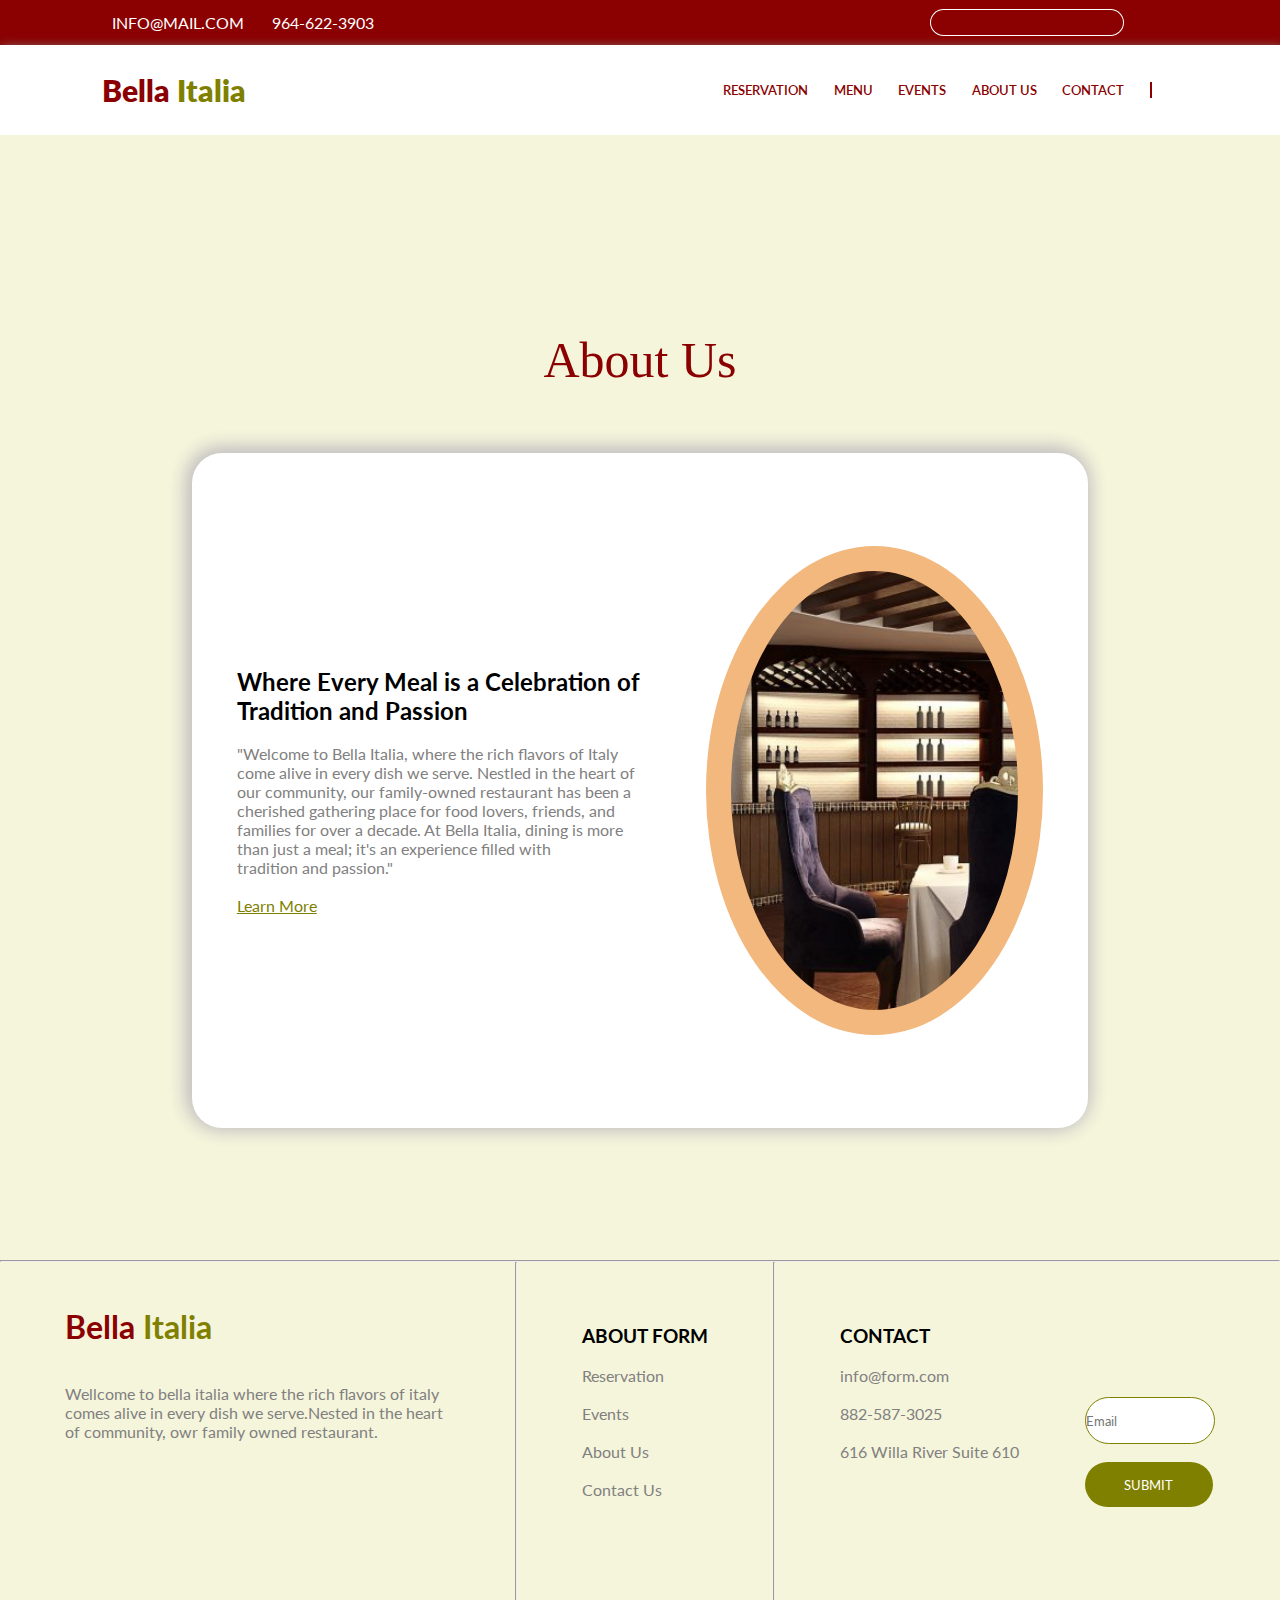
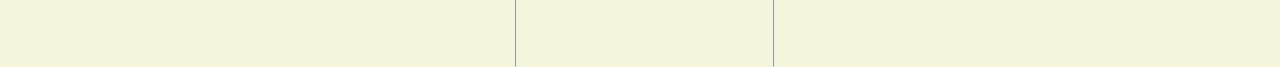
==== pages/about.html @ 253037e1 "Initial commit" ====
<!DOCTYPE html>
<html lang="en">
<head>
    <meta charset="UTF-8">
    <meta name="viewport" content="width=device-width, initial-scale=1.0">
    <title>Events</title>
    <link rel="stylesheet" href="https://cdnjs.cloudflare.com/ajax/libs/font-awesome/6.5.2/css/all.min.css" integrity="sha512-SnH5WK+bZxgPHs44uWIX+LLJAJ9/2PkPKZ5QiAj6Ta86w+fsb2TkcmfRyVX3pBnMFcV7oQPJkl9QevSCWr3W6A==" crossorigin="anonymous" referrerpolicy="no-referrer" />
    <link rel="stylesheet" href="/assets/css/about.css">
    <link rel="stylesheet" href="https://fonts.googleapis.com/css?family=Lato">
    <link rel="stylesheet" href="https://fonts.googleapis.com/css?family=Playfair Display">
</head>
<body>
    <div class="header">
        <div class="head-one">
            <span class="left-head-one">
                <span style="display: flex;gap: 10px;">
                    <i class="fa-solid fa-envelope"></i>
                    <p>INFO@MAIL.COM</p>
                </span>   
                <span  style="display: flex;gap: 10px;">
                    <i class="fa-solid fa-phone"></i>
                    <p>964-622-3903</p>
                </span> 
            </span>
            <span class="right-head-one">
                <span style="display: flex;" class="head-search">
                    <span class="search-icon">
                        <i style="font-size: 10px;" class="fa-solid fa-magnifying-glass"></i>
                    </span>
                    <input class="search-bar" type="search">
                </span>
                    <i class="fa-brands fa-twitter"></i>
                    <i class="fa-brands fa-facebook-f"></i>
                    <i class="fa-brands fa-instagram"></i>
            </span>
        </div>
        <div class="head-two">
            <span class="icon-head">
                <a style="text-decoration: none;" href="/index.html"><span style="color: #8b0000; cursor: pointer;">Bella <span style="color: #808000;">Italia</span></span></a>
            </span>
            <span class="pages">
                <a href="/pages/reservation.html">RESERVATION</a>
                <a href="#">MENU</a>
                <a href="/pages/events.html">EVENTS</a>
                <a href="/pages/about.html">ABOUT US</a>
                <a href="#">CONTACT</a>
                <hr style="border: 1px solid #8b0000;">
                <i style="color: #8b0000;" class="fa-solid fa-cart-shopping"></i>
            </span>
        </div>
    </div>
    <div class="about">
        <h1 style="color: #8b0000; font-family: sarif; font-size: 50px;font-weight: 520;display: flex;justify-content: center;padding: 5%;">About Us</h1>
        <div class="about-section">
            <div style="margin-left: 5%;" class="about-text">
                <h1 style="font-size: x-large;">Where Every Meal is a Celebration of <br>Tradition and Passion</h1><br>
                <p style="color: #818080;">"Welcome to Bella Italia, where the rich flavors of Italy <br>come alive in every dish we serve. Nestled in the heart of <br>our community, our family-owned restaurant has been a <br>cherished gathering place for food lovers, friends, and <br>families for over a decade. At Bella Italia, dining is more <br>than just a meal; it's an experience filled with <br>tradition and passion."</p><br>
                <a style="color: #808000;" href="#">Learn More</a>
            </div>
            <div style="margin-right: 5%;" class="about-img">
            </div>
        </div>
    </div>
    <hr>
    <footer>
        <div style="width: 30%;margin-top: 5vh;">
            <span style="color: #8b0000; font-weight: 700;font-size: xx-large;">Bella <span style="color: #808000;">Italia</span></span>
            <br><br><br>
            <p style="color: #818080;">Wellcome to bella italia where the  rich flavors of italy comes alive in every dish we serve.Nested in the heart of community, owr family owned restaurant.</p>
            <br><br>
            <div style="display: flex;gap: 10px;margin-top: 5vh;">
                <i style="color: #8b0000;" class="fa-brands fa-twitter"></i>
                <i style="color: #8b0000;" class="fa-brands fa-facebook-f"></i>
                <i style="color: #8b0000;" class="fa-brands fa-instagram"></i>
            </div>
        </div>
        <hr>
        <div style="display: flex;flex-direction: column;margin-top: 7vh;">
            <h3>ABOUT FORM</h3>
            <br>
            <a href="#">Reservation</a>
            <br>
            <a href="#">Events</a>
            <br>
            <a href="#">About Us</a>
            <br>
            <a href="#">Contact Us</a>
            <br>
        </div>
        <hr>
        <div style="display: flex;flex-direction: column;margin-top: 7vh;">
            <h3>CONTACT</h3>
            <br>
            <a href="#">info@form.com</a>
            <br>
            <a href="#">882-587-3025</a>
            <br>
            <a href="#">616 Willa River Suite 610</a>
            <br>
        </div>
        <div style="display: flex;flex-direction: column; gap: 2vh;margin-top: 15vh;">
            <input style="height: 5vh;border-radius: 30px; width: 10vw;background-color: white;border: 1.5px solid #808000;" type="text" placeholder="Email">
            <input style="height: 5vh;border-radius: 30px; width: 10vw; background-color: #808000;color: white;border: none;" type="submit" value="SUBMIT">
        </div>
    </footer>
</body>
---- assets/css/about.css ----
*{
    margin: 0;
    padding: 0;
    font-family: Lato;
}
/* .header{

} */
.head-one{
    width: 100%;
    height: 5vh;
    background-color: #8b0000;
    color: white;
    /* display: flex; */
    display: flex;
    justify-content: space-between;
    align-items: center;
    /* padding-top: ; */
}
.left-head-one{
    display: flex;
    justify-content: center;
    align-items: center;
    gap: 18px;
    margin-left: 8vw;
}
.right-head-one{
    display: flex;
    gap: 18px;
    margin-right: 8vw;
    /* padding: 10px; */
}
.search-bar{
    border-top-right-radius: 30px;
    border-bottom-right-radius: 30px;
    border: 1px solid white;
    background-color: transparent;
    height: 3vh;
    border-left: none;
}
.search-icon{
    border: 1px solid white;
    display: flex;
    justify-content: center;
    align-items: center;
    width: 2vw;
    border-right: none;
    border-top-left-radius: 30px;
    border-bottom-left-radius: 30px;
}
.head-two{
    width: 100%;
    height: 10vh;
    display: flex;
    justify-content: space-between;
    align-items: center;
    box-shadow: 2px 2px 10px gray !important;
    z-index: 999;
}
.icon-head{
    font-size: 30px;
    font-weight: 750;
    margin-left: 8vw;
}
.pages{
    display: flex;
    gap: 2vw;
    margin-right: 8vw;
}
.pages>a{
    text-decoration: none;
    color: #8b0000;
    font-size: small;
    font-weight: 600;
}
.pages>a:hover{
    color: #808000;
}
.about{
    height: 125vh;
    width: 100vw;
    background-color: #f5f5dc;
    display: flex;
    flex-direction: column;
    justify-content: center;
    align-items: center;
}
.about-section{
    width: 70%;
    height: 60%;
    background-color: white;
    border-radius: 30px;
    box-shadow: -2px -2px 20px #c4c1c1,-2px -2px 20px #c2c0c0;
    display: flex;
    justify-content: space-between;
    align-items: center;
}
.about-img{
    width: 32%;
    height: 65%;
    border: 25px solid #f2b87e;
    border-radius: 50%;
    background-image: url(/assets/img/restaurent-bg.jpeg);
    background-size: cover;
    /* padding: 5%; */
}
footer{
    display: flex;
    background-color: #f5f5dc;
    height: 45vh;
    width: 100vw;
    justify-content: space-evenly;
}
footer a{
    text-decoration: none;
    color: #818080;
}
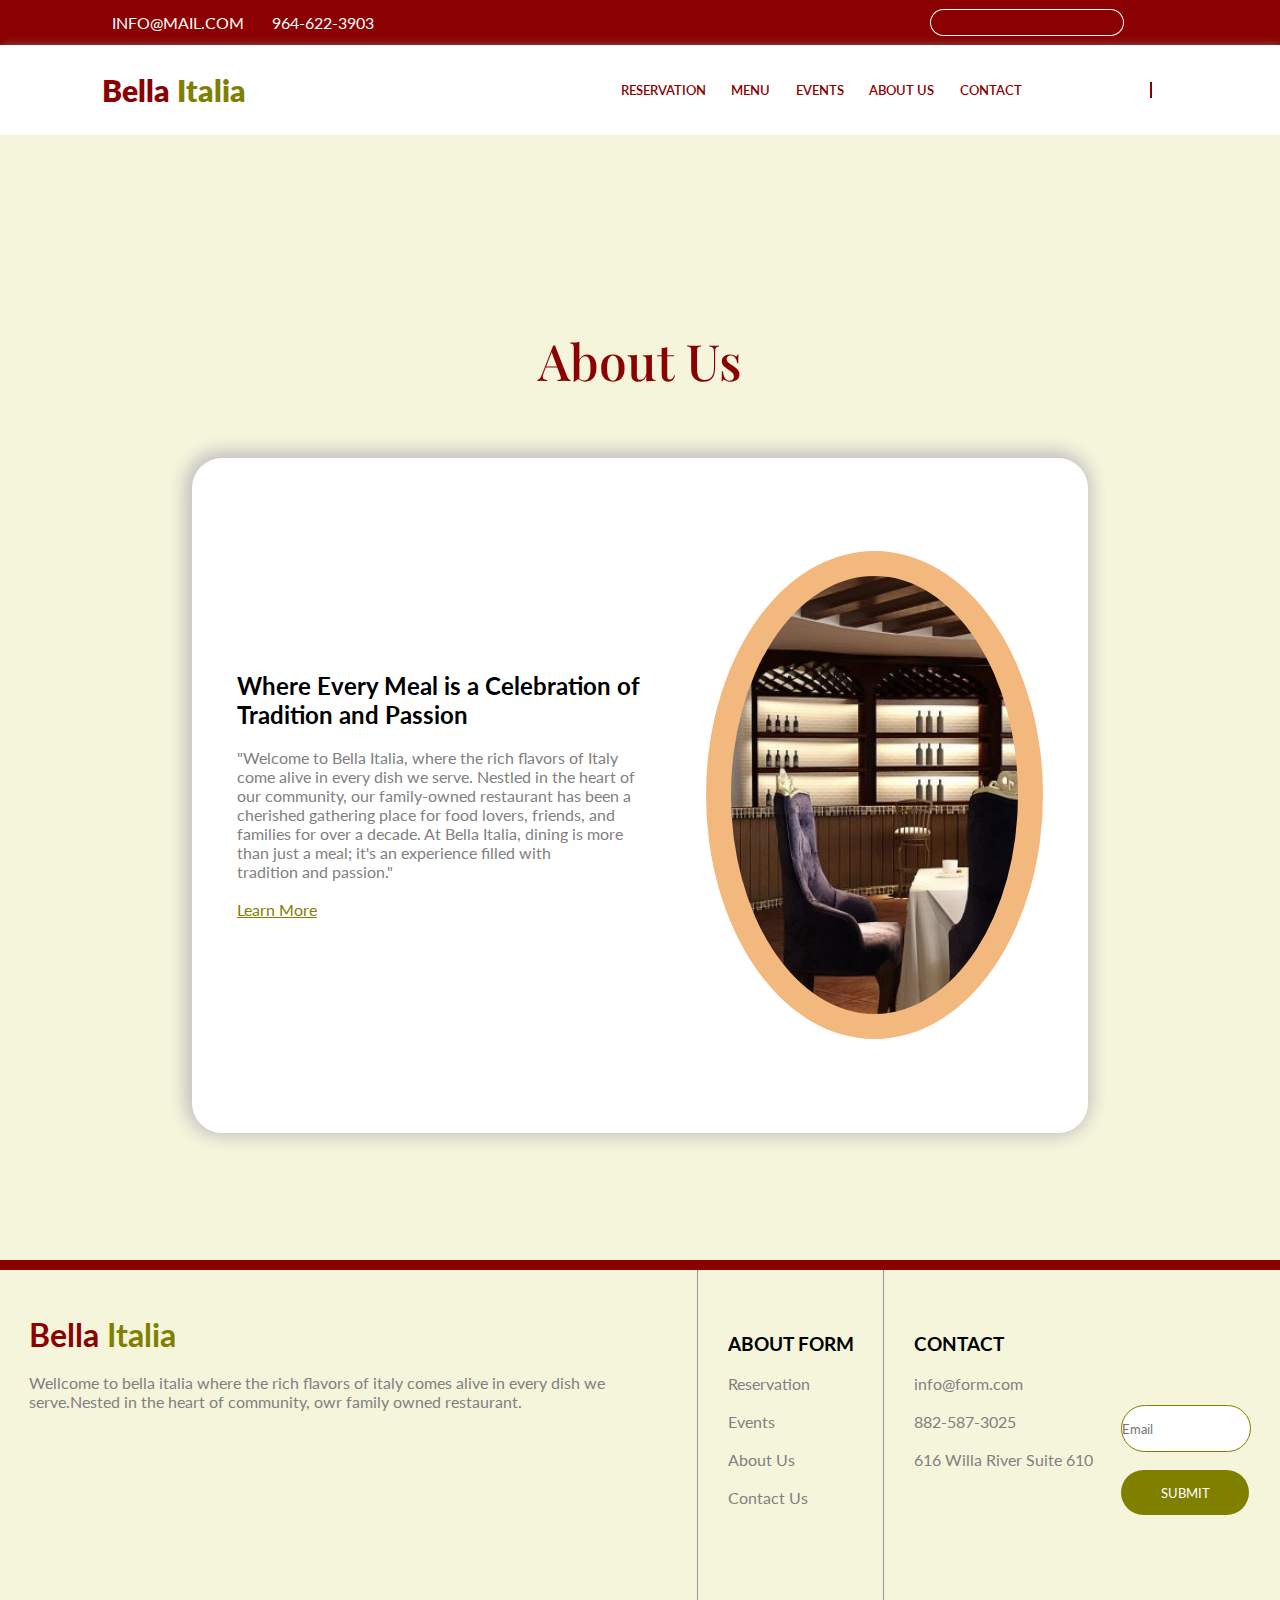
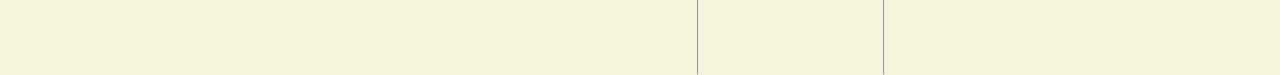
==== commit 8ef92e39: "Initial commit" ====
--- a/pages/about.html
+++ b/pages/about.html
@@ -8,6 +8,7 @@
     <link rel="stylesheet" href="/assets/css/about.css">
     <link rel="stylesheet" href="https://fonts.googleapis.com/css?family=Lato">
     <link rel="stylesheet" href="https://fonts.googleapis.com/css?family=Playfair Display">
+</head>
 </head>
 <body>
     <div class="header">
@@ -36,71 +37,82 @@
         </div>
         <div class="head-two">
             <span class="icon-head">
-                <a style="text-decoration: none;" href="/index.html"><span style="color: #8b0000; cursor: pointer;">Bella <span style="color: #808000;">Italia</span></span></a>
+                <a style="text-decoration: none;" href="index.html"><span style="color: #8b0000; cursor: pointer;">Bella <span style="color: #808000;">Italia</span></span></a>
             </span>
-            <span class="pages">
-                <a href="/pages/reservation.html">RESERVATION</a>
-                <a href="#">MENU</a>
-                <a href="/pages/events.html">EVENTS</a>
-                <a href="/pages/about.html">ABOUT US</a>
-                <a href="#">CONTACT</a>
+            <span style="display: flex; gap: 2vw;" class="pages">
+                <i id="bars-logo" style="color: #8b0000;cursor: pointer;" class="fa-solid fa-bars"></i>
+                    <div style="gap: 2vw;display: none;" class="pages-txt">
+                        <a href="/pages/reservation.html">RESERVATION</a>
+                        <a href="#">MENU</a>
+                        <a href="/pages/events.html">EVENTS</a>
+                        <a href="/pages/about.html">ABOUT US</a>
+                        <a href="#">CONTACT</a>
+                    </div>
                 <hr style="border: 1px solid #8b0000;">
-                <i style="color: #8b0000;" class="fa-solid fa-cart-shopping"></i>
+                <i style="color: #8b0000;cursor: pointer;margin-right: 8vw;" class="fa-solid fa-cart-shopping"></i>
             </span>
         </div>
     </div>
+    <script>const barsLogo = document.getElementById('bars-logo');
+        const pagesTxt = document.querySelector('.pages-txt');
+        
+        barsLogo.addEventListener('click', () => {
+          pagesTxt.style.display = pagesTxt.style.display === 'flex' ? 'none' : 'flex';
+        });  </script>
     <div class="about">
-        <h1 style="color: #8b0000; font-family: sarif; font-size: 50px;font-weight: 520;display: flex;justify-content: center;padding: 5%;">About Us</h1>
+        <h1 class="about-heading" style="color: #8b0000; font-family: 'Playfair Display'; font-size: 50px;font-weight: 520;display: flex;justify-content: center;padding: 5%;">About Us</h1>
         <div class="about-section">
             <div style="margin-left: 5%;" class="about-text">
-                <h1 style="font-size: x-large;">Where Every Meal is a Celebration of <br>Tradition and Passion</h1><br>
-                <p style="color: #818080;">"Welcome to Bella Italia, where the rich flavors of Italy <br>come alive in every dish we serve. Nestled in the heart of <br>our community, our family-owned restaurant has been a <br>cherished gathering place for food lovers, friends, and <br>families for over a decade. At Bella Italia, dining is more <br>than just a meal; it's an experience filled with <br>tradition and passion."</p><br>
-                <a style="color: #808000;" href="#">Learn More</a>
+                <h1 class="about-txt-heading" style="font-size: x-large;">Where Every Meal is a Celebration of <br>Tradition and Passion</h1><br>
+                <p class="about-content" style="color: #818080;">"Welcome to Bella Italia, where the rich flavors of Italy <br>come alive in every dish we serve. Nestled in the heart of <br>our community, our family-owned restaurant has been a <br>cherished gathering place for food lovers, friends, and <br>families for over a decade. At Bella Italia, dining is more <br>than just a meal; it's an experience filled with <br>tradition and passion."</p><br>
+                <a class="about-btn" style="color: #808000;" href="#">Learn More</a>
             </div>
             <div style="margin-right: 5%;" class="about-img">
             </div>
         </div>
     </div>
+    <hr style="border: 5px solid #8b0000;">
+<footer>
+    <div style="width: 50%;margin-top: 5vh;">
+        <span style="color: #8b0000; font-weight: 700;font-size: xx-large;">Bella <span style="color: #808000;">Italia</span></span>
+        <br><br>
+        <p class="footer-txt" style="color: #818080;">Wellcome to bella italia where the  rich flavors of italy comes alive in every dish we serve.Nested in the heart of community, owr family owned restaurant.</p>
+        <br>
+        <div class="footer-logo" style="display: flex;gap: 10px;margin-top: 5vh;">
+            <i style="color: #8b0000;" class="fa-brands fa-twitter"></i>
+            <i style="color: #8b0000;" class="fa-brands fa-facebook-f"></i>
+            <i style="color: #8b0000;" class="fa-brands fa-instagram"></i>
+        </div>
+    </div>
     <hr>
-    <footer>
-        <div style="width: 30%;margin-top: 5vh;">
-            <span style="color: #8b0000; font-weight: 700;font-size: xx-large;">Bella <span style="color: #808000;">Italia</span></span>
-            <br><br><br>
-            <p style="color: #818080;">Wellcome to bella italia where the  rich flavors of italy comes alive in every dish we serve.Nested in the heart of community, owr family owned restaurant.</p>
-            <br><br>
-            <div style="display: flex;gap: 10px;margin-top: 5vh;">
-                <i style="color: #8b0000;" class="fa-brands fa-twitter"></i>
-                <i style="color: #8b0000;" class="fa-brands fa-facebook-f"></i>
-                <i style="color: #8b0000;" class="fa-brands fa-instagram"></i>
-            </div>
-        </div>
-        <hr>
-        <div style="display: flex;flex-direction: column;margin-top: 7vh;">
-            <h3>ABOUT FORM</h3>
-            <br>
-            <a href="#">Reservation</a>
-            <br>
-            <a href="#">Events</a>
-            <br>
-            <a href="#">About Us</a>
-            <br>
-            <a href="#">Contact Us</a>
-            <br>
-        </div>
-        <hr>
-        <div style="display: flex;flex-direction: column;margin-top: 7vh;">
-            <h3>CONTACT</h3>
-            <br>
-            <a href="#">info@form.com</a>
-            <br>
-            <a href="#">882-587-3025</a>
-            <br>
-            <a href="#">616 Willa River Suite 610</a>
-            <br>
-        </div>
-        <div style="display: flex;flex-direction: column; gap: 2vh;margin-top: 15vh;">
-            <input style="height: 5vh;border-radius: 30px; width: 10vw;background-color: white;border: 1.5px solid #808000;" type="text" placeholder="Email">
-            <input style="height: 5vh;border-radius: 30px; width: 10vw; background-color: #808000;color: white;border: none;" type="submit" value="SUBMIT">
-        </div>
-    </footer>
-</body>+    <div style="display: flex;flex-direction: column;margin-top: 7vh;">
+        <h3 class="footer-heading">ABOUT FORM</h3>
+        <br>
+        <a href="#">Reservation</a>
+        <br>
+        <a href="#">Events</a>
+        <br>
+        <a href="#">About Us</a>
+        <br>
+        <a href="#">Contact Us</a>
+        <br>
+    </div>
+    <hr>
+    <div style="display: flex;flex-direction: column;margin-top: 7vh;">
+        <h3 class="footer-heading">CONTACT</h3>
+        <br>
+        <a href="#">info@form.com</a>
+        <br>
+        <a href="#">882-587-3025</a>
+        <br>
+        <a href="#">616 Willa River Suite 610</a>
+        <br>
+    </div>
+    <div style="display: flex;flex-direction: column; gap: 2vh;margin-top: 15vh;">
+        <input style="height: 5vh;border-radius: 30px; width: 10vw;background-color: white;border: 1.5px solid #808000;" type="text" placeholder="Email">
+        <input style="height: 5vh;border-radius: 30px; width: 10vw; background-color: #808000;color: white;border: none;" type="submit" value="SUBMIT">
+    </div>
+</footer>
+<script src="script.js"></script>
+</body>
+</html>--- a/assets/css/about.css
+++ b/assets/css/about.css
@@ -3,115 +3,283 @@
     padding: 0;
     font-family: Lato;
 }
-/* .header{
+@media (min-width:750px){
+    .header{
+        z-index: 999;
+    }
+    .head-one{
+        width: 100%;
+        height: 5vh;
+        background-color: #8b0000;
+        color: white;
+        /* display: flex; */
+        display: flex;
+        justify-content: space-between;
+        align-items: center;
+        /* padding-top: ; */
+    }
+    .left-head-one{
+        display: flex;
+        justify-content: center;
+        align-items: center;
+        gap: 18px;
+        margin-left: 8vw;
+    }
+    .right-head-one{
+        display: flex;
+        gap: 18px;
+        margin-right: 8vw;
+        /* padding: 10px; */
+    }
+    .search-bar{
+        border-top-right-radius: 30px;
+        border-bottom-right-radius: 30px;
+        border: 1px solid white;
+        background-color: transparent;
+        height: 3vh;
+        border-left: none;
+    }
+    .search-icon{
+        border: 1px solid white;
+        display: flex;
+        justify-content: center;
+        align-items: center;
+        width: 2vw;
+        border-right: none;
+        border-top-left-radius: 30px;
+        border-bottom-left-radius: 30px;
+    }
+    .head-two{
+        width: 100%;
+        height: 10vh;
+        display: flex;
+        justify-content: space-between;
+        align-items: center;
+        box-shadow: 2px 2px 10px gray !important;
+        z-index: 999;
+    }
+    .icon-head{
+        font-size: 30px;
+        font-weight: 750;
+        margin-left: 8vw;
+    }
+    .pages-txt{
+        display: flex !important;
+        gap: 2vw;
+        margin-right: 8vw;
+    }
+    .pages-txt>a{
+        text-decoration: none;
+        color: #8b0000;
+        font-size: small;
+        font-weight: 600;
+    }
+    .pages-txt>a:hover{
+        color: #808000;
+    }
+    .about{
+        height: 125vh;
+        width: 100vw;
+        background-color: #f5f5dc;
+        display: flex;
+        flex-direction: column;
+        justify-content: center;
+        align-items: center;
+    }
+    .about-section{
+        width: 70%;
+        height: 60%;
+        background-color: white;
+        border-radius: 30px;
+        box-shadow: -2px -2px 20px #c4c1c1,-2px -2px 20px #c2c0c0;
+        display: flex;
+        justify-content: space-between;
+        align-items: center;
+    }
+    .about-img{
+        width: 32%;
+        height: 65%;
+        border: 25px solid #f2b87e;
+        border-radius: 50%;
+        background-image: url(/assets/img/restaurent-bg.jpeg);
+        background-size: cover;
+        /* padding: 5%; */
+    }
+    footer{
+        display: flex;
+        background-color: #f5f5dc;
+        height: 45vh;
+        width: 100%;
+        justify-content: space-evenly;
+    }
+    footer a{
+        text-decoration: none;
+        color: #818080;
+    }
+    #bars-logo{
+        display: none;
+    }
 
-} */
-.head-one{
-    width: 100%;
-    height: 5vh;
-    background-color: #8b0000;
-    color: white;
-    /* display: flex; */
-    display: flex;
-    justify-content: space-between;
-    align-items: center;
-    /* padding-top: ; */
 }
-.left-head-one{
-    display: flex;
-    justify-content: center;
-    align-items: center;
-    gap: 18px;
-    margin-left: 8vw;
+@media (max-width:750px) {
+    /*/* .header{
+        z-index: 999;
+        /* position: fixed; 
+    } */
+    .head-one{
+        width: 100%;
+        height: 5%;
+        background-color: #8b0000;
+        color: white;
+        display: flex;
+        justify-content: space-between;
+        align-items: center;
+        display: none;
+        
+    }
+    /*.left-head-one{
+        display: flex;
+        justify-content: center;
+        align-items: center;
+        gap: 18px;
+        margin-left: 8vw;
+    }
+    .right-head-one{
+        display: flex;
+        gap: 18px;
+        margin-right: 8vw;
+        
+    }
+    .search-bar{
+        border-top-right-radius: 30px;
+        border-bottom-right-radius: 30px;
+        border: 1px solid white;
+        background-color: transparent;
+        height: 3vh;
+        border-left: none;
+    }
+    .search-icon{
+        border: 1px solid white;
+        display: flex;
+        justify-content: center;
+        align-items: center;
+        width: 2vw;
+        border-right: none;
+        border-top-left-radius: 30px;
+        border-bottom-left-radius: 30px;
+    } */
+    .head-two{
+        width: 100%;
+        height: 10vh;
+        display: flex;
+        justify-content: space-between;
+        align-items: center;
+        box-shadow: 2px 2px 10px gray !important;
+        background-color: #fdfdfd;
+        /* z-index: 0; */
+        /* position: fixed; */
+    }
+    .icon-head{
+        font-size: 30px;
+        font-weight: 750;
+        margin-left: 8vw;
+    }
+    .pages-txt{
+        margin-right: 8vw;
+        display: flex; 
+        gap: 0px;
+        flex-direction: column; 
+        position: absolute;
+        top: 10%; 
+        right: 0%;
+        background-color: #8b0000;
+        /* border: 1.5px solid #8b0000; */
+    }
+    .pages-txt>a{
+        text-decoration: none;
+        color: #8b0000;
+        font-size: large;
+        font-weight: 600;
+        margin-top: 0%;
+        border: 2px solid #8b0000;
+        padding: 9%;
+        width: 100%;
+        background-color: #f5f5dc;
+        justify-content: center;
+        align-items: center;
+    }
+    .pages-txt>a:hover{
+        color: #808000;
+    }
+    .about{
+        height: auto;
+        width: 100%;
+        background-color: #f5f5dc;
+        display: flex;
+        flex-direction: column;
+        justify-content: center;
+        align-items: center;
+    }
+    .about-heading{
+        font-size: 20px !important;
+    }
+    .about-txt-heading{
+        font-size: 10px !important;
+        padding: 10px;
+    }
+    .about-content{
+        font-size: 8px;
+    }
+    .about-btn{
+        font-size: 8px;
+        margin: 10px;
+    }
+    .about-section{
+        width: 70%;
+        height: 60%;
+        background-color: white;
+        border-radius: 30px;
+        box-shadow: -2px -2px 20px #c4c1c1,-2px -2px 20px #c2c0c0;
+        display: flex;
+        justify-content: space-between;
+        align-items: center;
+        margin-bottom: 20px;
+    }
+    .about-img{
+        width: 100px;
+        height: 100px;
+        border: 5px solid #f2b87e;
+        border-radius: 50%;
+        background-image: url(/assets/img/restaurent-bg.jpeg);
+        background-size: cover;
+        /* padding: 5%; */
+    }
+        footer{
+        display: flex;
+        background-color: #f5f5dc;
+        height: auto;
+        width: 100%;
+        justify-content: space-evenly;
+    }
+    
+    footer a{
+        text-decoration: none;
+        color: #818080;
+        font-size: 8px;
+        margin-top: -15px !important;
+    }
+    .footer-txt{
+        font-size: 8px;
+    }
+    .footer-logo{
+        display: flex;
+        justify-content: space-evenly;
+        margin-top: 5px !important;
+    }
+    .footer-heading{
+        font-size: 15px;
+    }
+    footer input{
+        display: none;
+    }
 }
-.right-head-one{
-    display: flex;
-    gap: 18px;
-    margin-right: 8vw;
-    /* padding: 10px; */
-}
-.search-bar{
-    border-top-right-radius: 30px;
-    border-bottom-right-radius: 30px;
-    border: 1px solid white;
-    background-color: transparent;
-    height: 3vh;
-    border-left: none;
-}
-.search-icon{
-    border: 1px solid white;
-    display: flex;
-    justify-content: center;
-    align-items: center;
-    width: 2vw;
-    border-right: none;
-    border-top-left-radius: 30px;
-    border-bottom-left-radius: 30px;
-}
-.head-two{
-    width: 100%;
-    height: 10vh;
-    display: flex;
-    justify-content: space-between;
-    align-items: center;
-    box-shadow: 2px 2px 10px gray !important;
-    z-index: 999;
-}
-.icon-head{
-    font-size: 30px;
-    font-weight: 750;
-    margin-left: 8vw;
-}
-.pages{
-    display: flex;
-    gap: 2vw;
-    margin-right: 8vw;
-}
-.pages>a{
-    text-decoration: none;
-    color: #8b0000;
-    font-size: small;
-    font-weight: 600;
-}
-.pages>a:hover{
-    color: #808000;
-}
-.about{
-    height: 125vh;
-    width: 100vw;
-    background-color: #f5f5dc;
-    display: flex;
-    flex-direction: column;
-    justify-content: center;
-    align-items: center;
-}
-.about-section{
-    width: 70%;
-    height: 60%;
-    background-color: white;
-    border-radius: 30px;
-    box-shadow: -2px -2px 20px #c4c1c1,-2px -2px 20px #c2c0c0;
-    display: flex;
-    justify-content: space-between;
-    align-items: center;
-}
-.about-img{
-    width: 32%;
-    height: 65%;
-    border: 25px solid #f2b87e;
-    border-radius: 50%;
-    background-image: url(/assets/img/restaurent-bg.jpeg);
-    background-size: cover;
-    /* padding: 5%; */
-}
-footer{
-    display: flex;
-    background-color: #f5f5dc;
-    height: 45vh;
-    width: 100vw;
-    justify-content: space-evenly;
-}
-footer a{
-    text-decoration: none;
-    color: #818080;
-}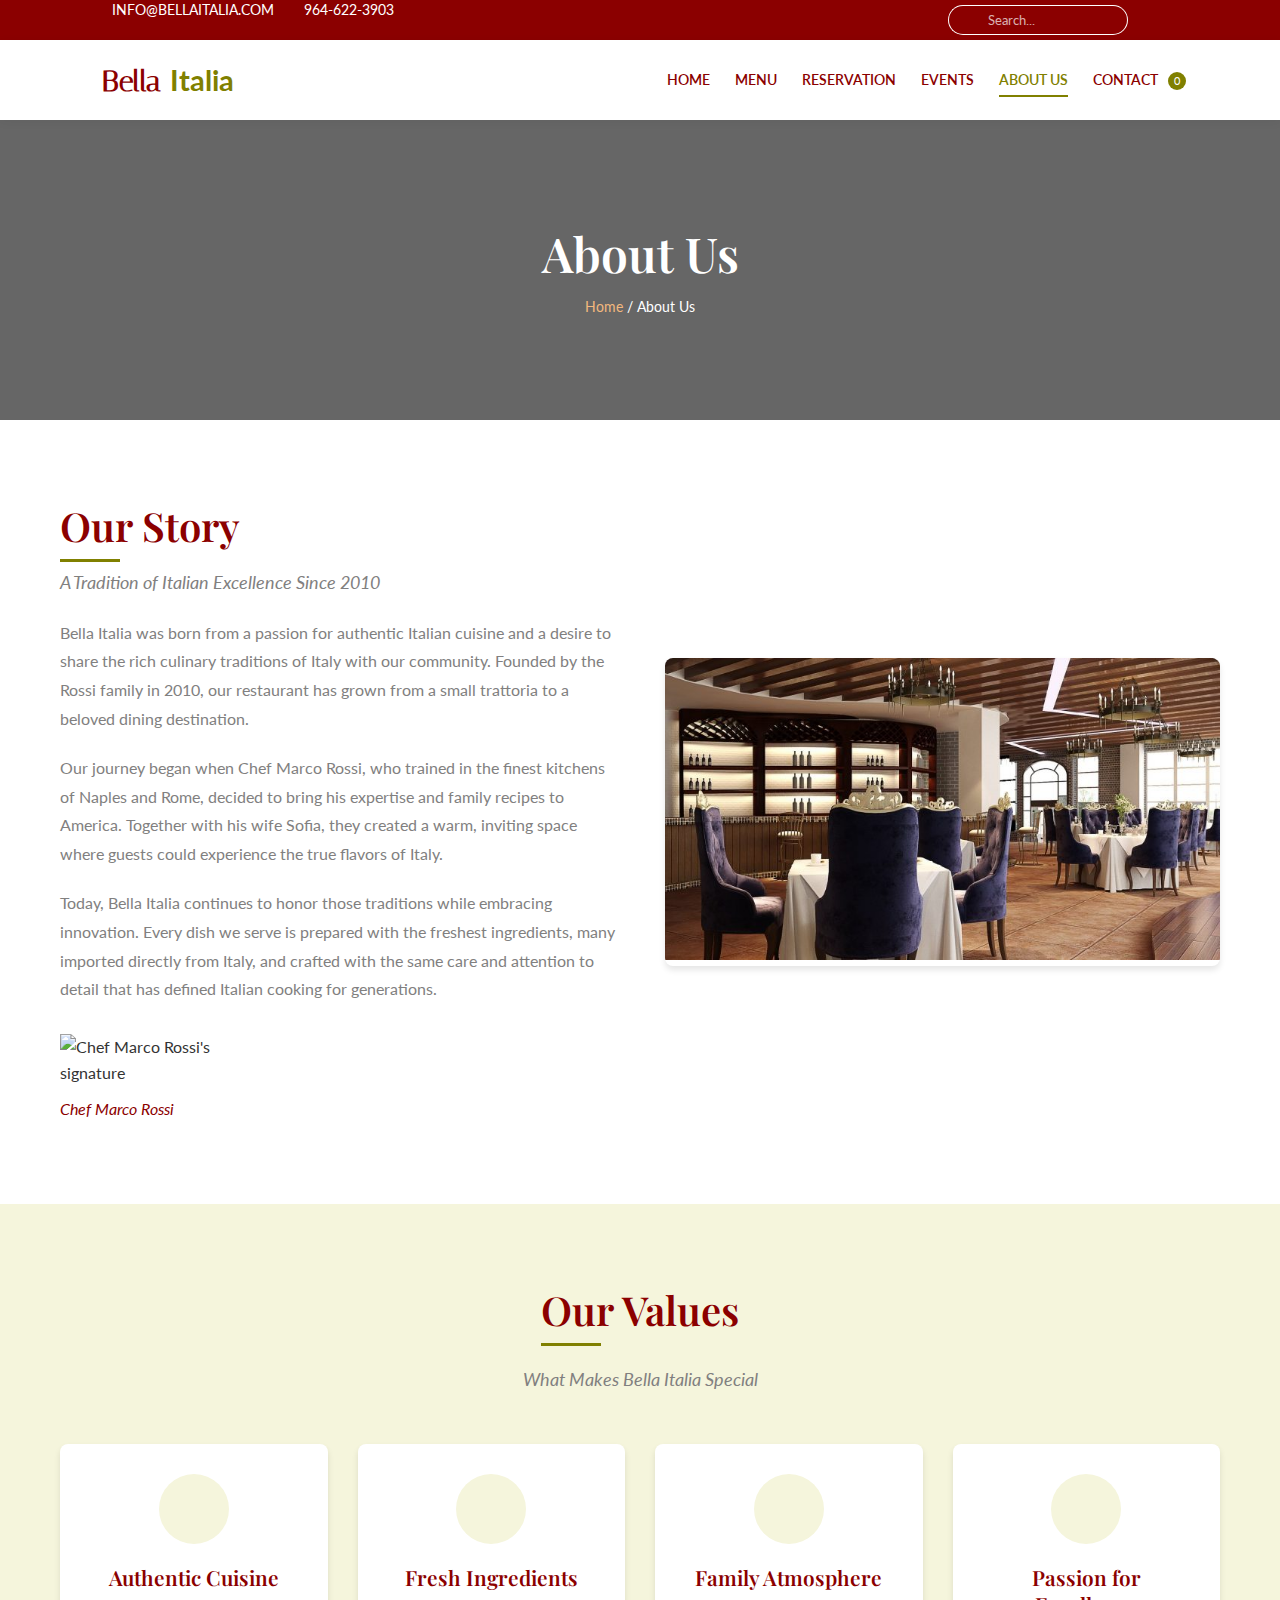
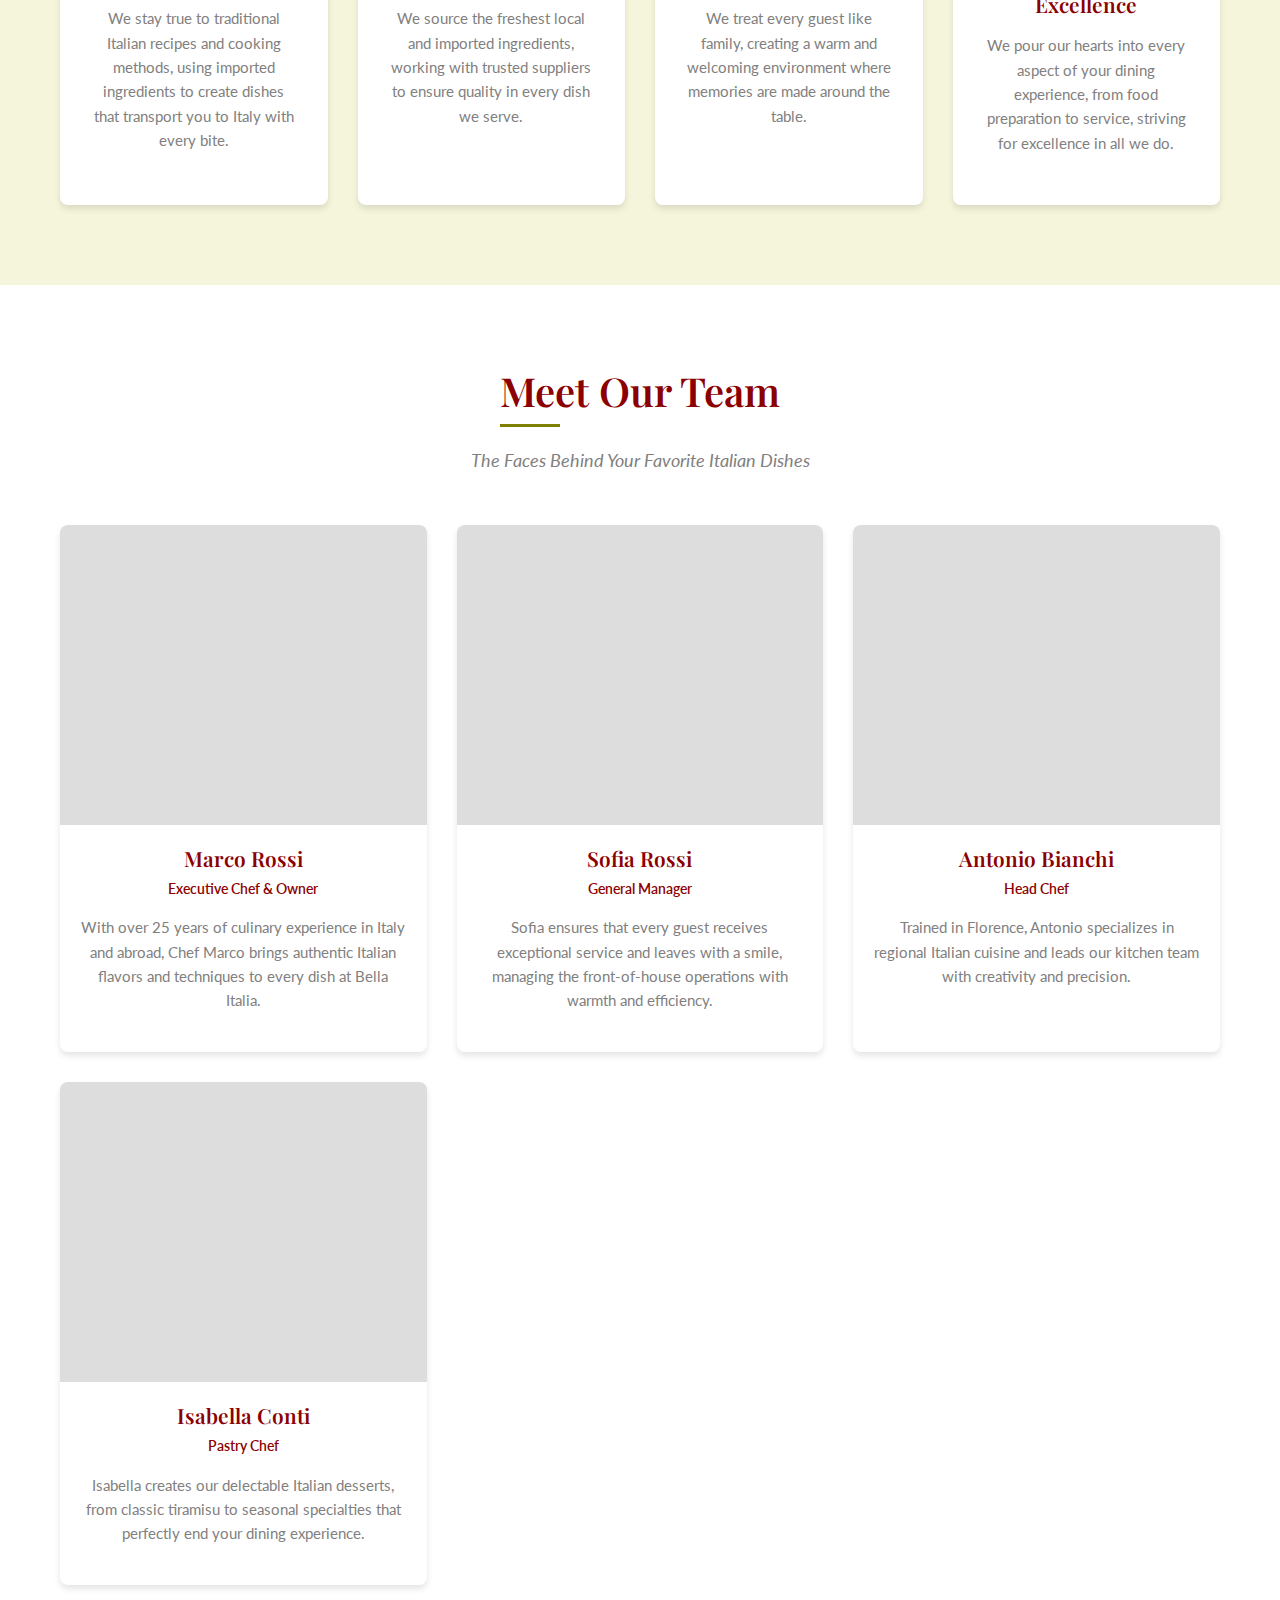
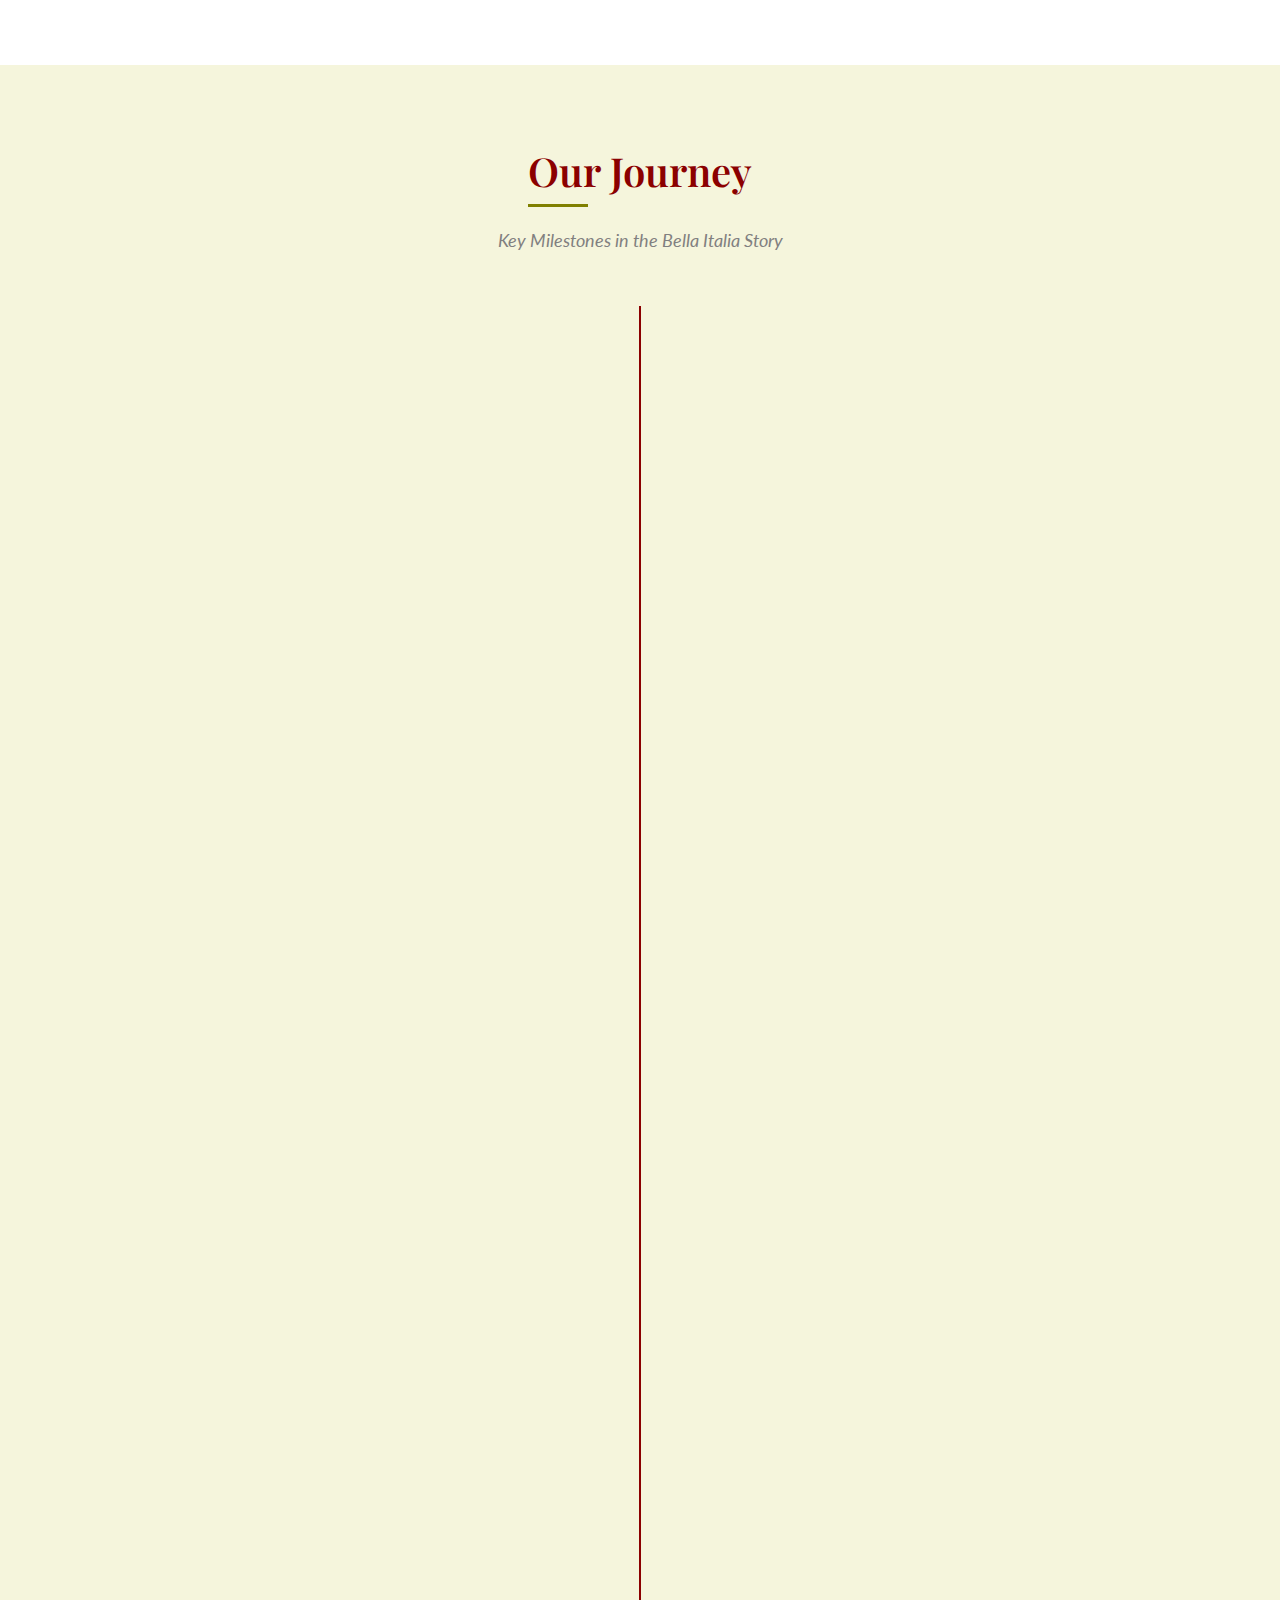
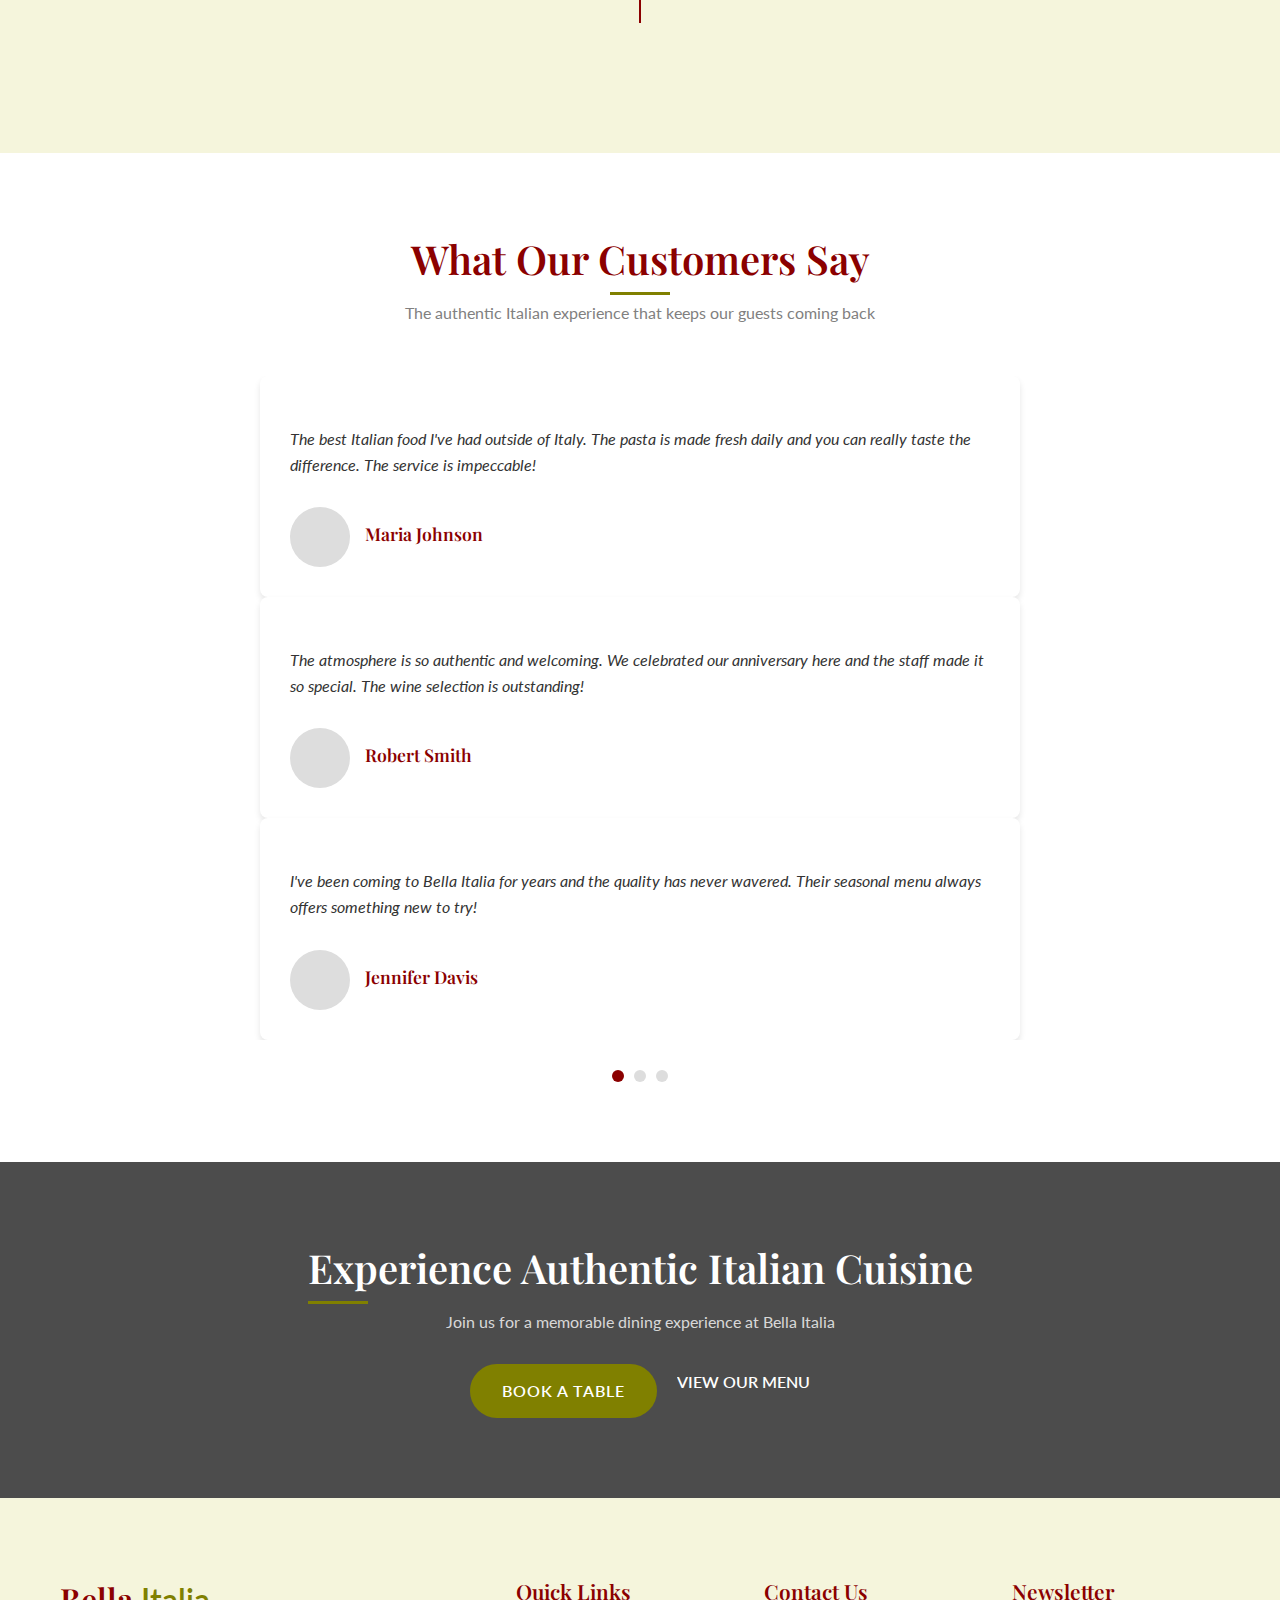
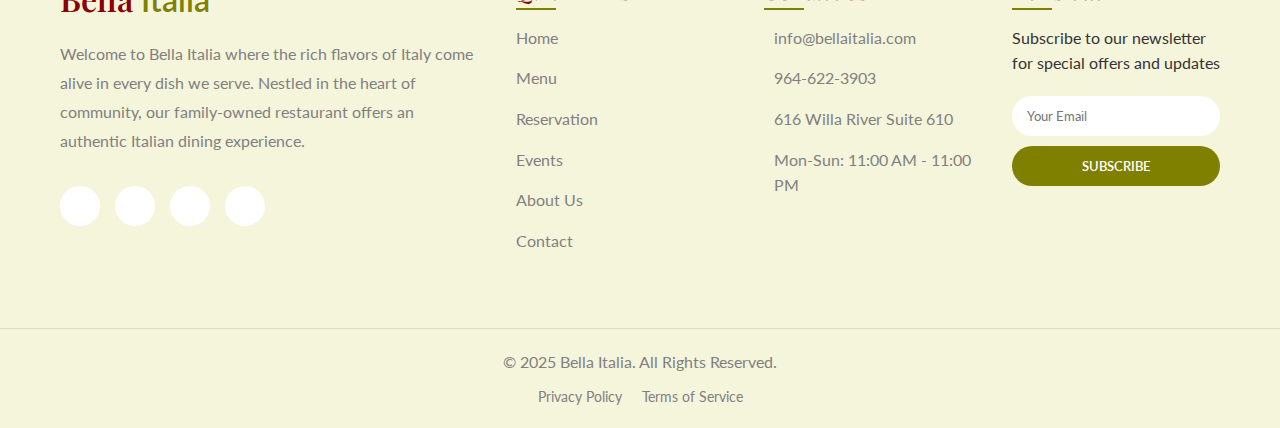
==== commit 232a5ecc: "enhanced UI and functionalities" ====
--- a/pages/about.html
+++ b/pages/about.html
@@ -3,116 +3,355 @@
 <head>
     <meta charset="UTF-8">
     <meta name="viewport" content="width=device-width, initial-scale=1.0">
-    <title>Events</title>
     <link rel="stylesheet" href="https://cdnjs.cloudflare.com/ajax/libs/font-awesome/6.5.2/css/all.min.css" integrity="sha512-SnH5WK+bZxgPHs44uWIX+LLJAJ9/2PkPKZ5QiAj6Ta86w+fsb2TkcmfRyVX3pBnMFcV7oQPJkl9QevSCWr3W6A==" crossorigin="anonymous" referrerpolicy="no-referrer" />
-    <link rel="stylesheet" href="/assets/css/about.css">
-    <link rel="stylesheet" href="https://fonts.googleapis.com/css?family=Lato">
-    <link rel="stylesheet" href="https://fonts.googleapis.com/css?family=Playfair Display">
-</head>
+    <link rel="stylesheet" href="assets/css/styles.css">
+    <link rel="stylesheet" href="assets/css/about.css">
+    <link rel="stylesheet" href="assets/css/animations.css">
+    <link rel="stylesheet" href="https://fonts.googleapis.com/css?family=Lato:300,400,700&display=swap">
+    <link rel="stylesheet" href="https://fonts.googleapis.com/css?family=Playfair+Display:400,500,600,700&display=swap">
+    <link rel="stylesheet" href="https://fonts.googleapis.com/css?family=Italiana&display=swap">
+    <title>About Us | Bella Italia</title>
 </head>
 <body>
-    <div class="header">
+    <div class="header" id="header">
         <div class="head-one">
             <span class="left-head-one">
-                <span style="display: flex;gap: 10px;">
+                <span class="contact-item">
                     <i class="fa-solid fa-envelope"></i>
-                    <p>INFO@MAIL.COM</p>
+                    <p>INFO@BELLAITALIA.COM</p>
                 </span>   
-                <span  style="display: flex;gap: 10px;">
+                <span class="contact-item">
                     <i class="fa-solid fa-phone"></i>
                     <p>964-622-3903</p>
                 </span> 
             </span>
             <span class="right-head-one">
-                <span style="display: flex;" class="head-search">
+                <span class="head-search">
                     <span class="search-icon">
-                        <i style="font-size: 10px;" class="fa-solid fa-magnifying-glass"></i>
+                        <i class="fa-solid fa-magnifying-glass"></i>
                     </span>
-                    <input class="search-bar" type="search">
+                    <input class="search-bar" type="search" placeholder="Search...">
                 </span>
-                    <i class="fa-brands fa-twitter"></i>
-                    <i class="fa-brands fa-facebook-f"></i>
-                    <i class="fa-brands fa-instagram"></i>
+                <div class="social-icons">
+                    <a href="#" aria-label="Twitter"><i class="fa-brands fa-twitter"></i></a>
+                    <a href="#" aria-label="Facebook"><i class="fa-brands fa-facebook-f"></i></a>
+                    <a href="#" aria-label="Instagram"><i class="fa-brands fa-instagram"></i></a>
+                </div>
             </span>
         </div>
         <div class="head-two">
             <span class="icon-head">
-                <a style="text-decoration: none;" href="index.html"><span style="color: #8b0000; cursor: pointer;">Bella <span style="color: #808000;">Italia</span></span></a>
+                <a href="/index.html">
+                    <span class="logo-text">Bella <span class="logo-accent">Italia</span></span>
+                </a>
             </span>
-            <span style="display: flex; gap: 2vw;" class="pages">
-                <i id="bars-logo" style="color: #8b0000;cursor: pointer;" class="fa-solid fa-bars"></i>
-                    <div style="gap: 2vw;display: none;" class="pages-txt">
-                        <a href="/pages/reservation.html">RESERVATION</a>
-                        <a href="#">MENU</a>
-                        <a href="/pages/events.html">EVENTS</a>
-                        <a href="/pages/about.html">ABOUT US</a>
-                        <a href="#">CONTACT</a>
+            <span class="pages">
+                <i id="bars-logo" class="fa-solid fa-bars"></i>
+                <div class="pages-txt">
+                    <a href="/index.html">HOME</a>
+                    <a href="/pages/menu.html">MENU</a>
+                    <a href="/pages/reservation.html">RESERVATION</a>
+                    <a href="/pages/events.html">EVENTS</a>
+                    <a href="/pages/about.html" class="active">ABOUT US</a>
+                    <a href="/pages/contact.html">CONTACT</a>
+                </div>
+                <div class="cart-icon">
+                    <i class="fa-solid fa-cart-shopping"></i>
+                    <span class="cart-count">0</span>
+                </div>
+            </span>
+        </div>
+    </div>
+
+    <div class="page-banner">
+        <div class="banner-overlay"></div>
+        <div class="banner-content">
+            <h1>About Us</h1>
+            <div class="breadcrumbs">
+                <a href="/index.html">Home</a> / <span>About Us</span>
+            </div>
+        </div>
+    </div>
+
+    <div class="about-story">
+        <div class="about-story-content">
+            <div class="about-story-text">
+                <h2>Our Story</h2>
+                <p class="subtitle">A Tradition of Italian Excellence Since 2010</p>
+                <p>Bella Italia was born from a passion for authentic Italian cuisine and a desire to share the rich culinary traditions of Italy with our community. Founded by the Rossi family in 2010, our restaurant has grown from a small trattoria to a beloved dining destination.</p>
+                <p>Our journey began when Chef Marco Rossi, who trained in the finest kitchens of Naples and Rome, decided to bring his expertise and family recipes to America. Together with his wife Sofia, they created a warm, inviting space where guests could experience the true flavors of Italy.</p>
+                <p>Today, Bella Italia continues to honor those traditions while embracing innovation. Every dish we serve is prepared with the freshest ingredients, many imported directly from Italy, and crafted with the same care and attention to detail that has defined Italian cooking for generations.</p>
+                <div class="signature">
+                    <img src="assets/img/signature.png" alt="Chef Marco Rossi's signature">
+                    <p>Chef Marco Rossi</p>
+                </div>
+            </div>
+            <div class="about-story-image">
+                <img src="assets/img/restaurent-bg.jpeg" alt="Bella Italia restaurant interior">
+            </div>
+        </div>
+    </div>
+
+    <div class="values-section">
+        <h2>Our Values</h2>
+        <p class="subtitle">What Makes Bella Italia Special</p>
+        <div class="values-container">
+            <div class="value-card">
+                <div class="value-icon">
+                    <i class="fa-solid fa-utensils"></i>
+                </div>
+                <h3>Authentic Cuisine</h3>
+                <p>We stay true to traditional Italian recipes and cooking methods, using imported ingredients to create dishes that transport you to Italy with every bite.</p>
+            </div>
+            <div class="value-card">
+                <div class="value-icon">
+                    <i class="fa-solid fa-leaf"></i>
+                </div>
+                <h3>Fresh Ingredients</h3>
+                <p>We source the freshest local and imported ingredients, working with trusted suppliers to ensure quality in every dish we serve.</p>
+            </div>
+            <div class="value-card">
+                <div class="value-icon">
+                    <i class="fa-solid fa-users"></i>
+                </div>
+                <h3>Family Atmosphere</h3>
+                <p>We treat every guest like family, creating a warm and welcoming environment where memories are made around the table.</p>
+            </div>
+            <div class="value-card">
+                <div class="value-icon">
+                    <i class="fa-solid fa-heart"></i>
+                </div>
+                <h3>Passion for Excellence</h3>
+                <p>We pour our hearts into every aspect of your dining experience, from food preparation to service, striving for excellence in all we do.</p>
+            </div>
+        </div>
+    </div>
+
+    <div class="team-section">
+        <h2>Meet Our Team</h2>
+        <p class="subtitle">The Faces Behind Your Favorite Italian Dishes</p>
+        <div class="team-container">
+            <div class="team-member">
+                <div class="member-image"></div>
+                <div class="member-info">
+                    <h3>Marco Rossi</h3>
+                    <p class="member-title">Executive Chef & Owner</p>
+                    <p class="member-bio">With over 25 years of culinary experience in Italy and abroad, Chef Marco brings authentic Italian flavors and techniques to every dish at Bella Italia.</p>
+                </div>
+            </div>
+            <div class="team-member">
+                <div class="member-image"></div>
+                <div class="member-info">
+                    <h3>Sofia Rossi</h3>
+                    <p class="member-title">General Manager</p>
+                    <p class="member-bio">Sofia ensures that every guest receives exceptional service and leaves with a smile, managing the front-of-house operations with warmth and efficiency.</p>
+                </div>
+            </div>
+            <div class="team-member">
+                <div class="member-image"></div>
+                <div class="member-info">
+                    <h3>Antonio Bianchi</h3>
+                    <p class="member-title">Head Chef</p>
+                    <p class="member-bio">Trained in Florence, Antonio specializes in regional Italian cuisine and leads our kitchen team with creativity and precision.</p>
+                </div>
+            </div>
+            <div class="team-member">
+                <div class="member-image"></div>
+                <div class="member-info">
+                    <h3>Isabella Conti</h3>
+                    <p class="member-title">Pastry Chef</p>
+                    <p class="member-bio">Isabella creates our delectable Italian desserts, from classic tiramisu to seasonal specialties that perfectly end your dining experience.</p>
+                </div>
+            </div>
+        </div>
+    </div>
+
+    <div class="milestones-section">
+        <h2>Our Journey</h2>
+        <p class="subtitle">Key Milestones in the Bella Italia Story</p>
+        <div class="timeline">
+            <div class="timeline-item">
+                <div class="timeline-dot"></div>
+                <div class="timeline-content">
+                    <h3>2010</h3>
+                    <p>Bella Italia opens its doors, offering a small menu of classic Italian dishes in a cozy 30-seat restaurant.</p>
+                </div>
+            </div>
+            <div class="timeline-item">
+                <div class="timeline-dot"></div>
+                <div class="timeline-content">
+                    <h3>2013</h3>
+                    <p>Expansion to our current location, tripling our seating capacity and adding a wood-fired pizza oven imported from Naples.</p>
+                </div>
+            </div>
+            <div class="timeline-item">
+                <div class="timeline-dot"></div>
+                <div class="timeline-content">
+                    <h3>2016</h3>
+                    <p>Awarded "Best Italian Restaurant" by the City Food Guide for the first of five consecutive years.</p>
+                </div>
+            </div>
+            <div class="timeline-item">
+                <div class="timeline-dot"></div>
+                <div class="timeline-content">
+                    <h3>2019</h3>
+                    <p>Launched our catering services and private dining room for special events and celebrations.</p>
+                </div>
+            </div>
+            <div class="timeline-item">
+                <div class="timeline-dot"></div>
+                <div class="timeline-content">
+                    <h3>2022</h3>
+                    <p>Chef Marco featured on national television, showcasing our signature dishes and family recipes.</p>
+                </div>
+            </div>
+            <div class="timeline-item">
+                <div class="timeline-dot"></div>
+                <div class="timeline-content">
+                    <h3>Today</h3>
+                    <p>Continuing our tradition of excellence while innovating and growing our Bella Italia family.</p>
+                </div>
+            </div>
+        </div>
+    </div>
+
+    <div class="testimonials about-testimonials">
+        <div class="section-header">
+            <h2>What Our Customers Say</h2>
+            <p>The authentic Italian experience that keeps our guests coming back</p>
+        </div>
+        <div class="testimonial-slider">
+            <div class="testimonial">
+                <div class="testimonial-content">
+                    <i class="fa-solid fa-quote-left"></i>
+                    <p>The best Italian food I've had outside of Italy. The pasta is made fresh daily and you can really taste the difference. The service is impeccable!</p>
+                    <div class="testimonial-author">
+                        <div class="author-img"></div>
+                        <div class="author-info">
+                            <h4>Maria Johnson</h4>
+                            <div class="rating">
+                                <i class="fa-solid fa-star"></i>
+                                <i class="fa-solid fa-star"></i>
+                                <i class="fa-solid fa-star"></i>
+                                <i class="fa-solid fa-star"></i>
+                                <i class="fa-solid fa-star"></i>
+                            </div>
+                        </div>
                     </div>
-                <hr style="border: 1px solid #8b0000;">
-                <i style="color: #8b0000;cursor: pointer;margin-right: 8vw;" class="fa-solid fa-cart-shopping"></i>
-            </span>
-        </div>
-    </div>
-    <script>const barsLogo = document.getElementById('bars-logo');
-        const pagesTxt = document.querySelector('.pages-txt');
-        
-        barsLogo.addEventListener('click', () => {
-          pagesTxt.style.display = pagesTxt.style.display === 'flex' ? 'none' : 'flex';
-        });  </script>
-    <div class="about">
-        <h1 class="about-heading" style="color: #8b0000; font-family: 'Playfair Display'; font-size: 50px;font-weight: 520;display: flex;justify-content: center;padding: 5%;">About Us</h1>
-        <div class="about-section">
-            <div style="margin-left: 5%;" class="about-text">
-                <h1 class="about-txt-heading" style="font-size: x-large;">Where Every Meal is a Celebration of <br>Tradition and Passion</h1><br>
-                <p class="about-content" style="color: #818080;">"Welcome to Bella Italia, where the rich flavors of Italy <br>come alive in every dish we serve. Nestled in the heart of <br>our community, our family-owned restaurant has been a <br>cherished gathering place for food lovers, friends, and <br>families for over a decade. At Bella Italia, dining is more <br>than just a meal; it's an experience filled with <br>tradition and passion."</p><br>
-                <a class="about-btn" style="color: #808000;" href="#">Learn More</a>
-            </div>
-            <div style="margin-right: 5%;" class="about-img">
-            </div>
-        </div>
-    </div>
-    <hr style="border: 5px solid #8b0000;">
-<footer>
-    <div style="width: 50%;margin-top: 5vh;">
-        <span style="color: #8b0000; font-weight: 700;font-size: xx-large;">Bella <span style="color: #808000;">Italia</span></span>
-        <br><br>
-        <p class="footer-txt" style="color: #818080;">Wellcome to bella italia where the  rich flavors of italy comes alive in every dish we serve.Nested in the heart of community, owr family owned restaurant.</p>
-        <br>
-        <div class="footer-logo" style="display: flex;gap: 10px;margin-top: 5vh;">
-            <i style="color: #8b0000;" class="fa-brands fa-twitter"></i>
-            <i style="color: #8b0000;" class="fa-brands fa-facebook-f"></i>
-            <i style="color: #8b0000;" class="fa-brands fa-instagram"></i>
-        </div>
-    </div>
-    <hr>
-    <div style="display: flex;flex-direction: column;margin-top: 7vh;">
-        <h3 class="footer-heading">ABOUT FORM</h3>
-        <br>
-        <a href="#">Reservation</a>
-        <br>
-        <a href="#">Events</a>
-        <br>
-        <a href="#">About Us</a>
-        <br>
-        <a href="#">Contact Us</a>
-        <br>
-    </div>
-    <hr>
-    <div style="display: flex;flex-direction: column;margin-top: 7vh;">
-        <h3 class="footer-heading">CONTACT</h3>
-        <br>
-        <a href="#">info@form.com</a>
-        <br>
-        <a href="#">882-587-3025</a>
-        <br>
-        <a href="#">616 Willa River Suite 610</a>
-        <br>
-    </div>
-    <div style="display: flex;flex-direction: column; gap: 2vh;margin-top: 15vh;">
-        <input style="height: 5vh;border-radius: 30px; width: 10vw;background-color: white;border: 1.5px solid #808000;" type="text" placeholder="Email">
-        <input style="height: 5vh;border-radius: 30px; width: 10vw; background-color: #808000;color: white;border: none;" type="submit" value="SUBMIT">
-    </div>
-</footer>
-<script src="script.js"></script>
+                </div>
+            </div>
+            <div class="testimonial">
+                <div class="testimonial-content">
+                    <i class="fa-solid fa-quote-left"></i>
+                    <p>The atmosphere is so authentic and welcoming. We celebrated our anniversary here and the staff made it so special. The wine selection is outstanding!</p>
+                    <div class="testimonial-author">
+                        <div class="author-img"></div>
+                        <div class="author-info">
+                            <h4>Robert Smith</h4>
+                            <div class="rating">
+                                <i class="fa-solid fa-star"></i>
+                                <i class="fa-solid fa-star"></i>
+                                <i class="fa-solid fa-star"></i>
+                                <i class="fa-solid fa-star"></i>
+                                <i class="fa-solid fa-star"></i>
+                            </div>
+                        </div>
+                    </div>
+                </div>
+            </div>
+            <div class="testimonial">
+                <div class="testimonial-content">
+                    <i class="fa-solid fa-quote-left"></i>
+                    <p>I've been coming to Bella Italia for years and the quality has never wavered. Their seasonal menu always offers something new to try!</p>
+                    <div class="testimonial-author">
+                        <div class="author-img"></div>
+                        <div class="author-info">
+                            <h4>Jennifer Davis</h4>
+                            <div class="rating">
+                                <i class="fa-solid fa-star"></i>
+                                <i class="fa-solid fa-star"></i>
+                                <i class="fa-solid fa-star"></i>
+                                <i class="fa-solid fa-star"></i>
+                                <i class="fa-solid fa-star-half-alt"></i>
+                            </div>
+                        </div>
+                    </div>
+                </div>
+            </div>
+        </div>
+        <div class="testimonial-dots">
+            <span class="dot active"></span>
+            <span class="dot"></span>
+            <span class="dot"></span>
+        </div>
+    </div>
+
+    <div class="cta-section">
+        <div class="cta-content">
+            <h2>Experience Authentic Italian Cuisine</h2>
+            <p>Join us for a memorable dining experience at Bella Italia</p>
+            <div class="cta-buttons">
+                <a href="/pages/reservation.html" class="primary-btn">BOOK A TABLE</a>
+                <a href="/pages/menu.html" class="secondary-btn">VIEW OUR MENU</a>
+            </div>
+        </div>
+    </div>
+
+    <footer>
+        <div class="footer-content">
+            <div class="footer-logo">
+                <h3>Bella <span>Italia</span></h3>
+                <p>Welcome to Bella Italia where the rich flavors of Italy come alive in every dish we serve. Nestled in the heart of community, our family-owned restaurant offers an authentic Italian dining experience.</p>
+                <div class="footer-social">
+                    <a href="#" aria-label="Twitter"><i class="fa-brands fa-twitter"></i></a>
+                    <a href="#" aria-label="Facebook"><i class="fa-brands fa-facebook-f"></i></a>
+                    <a href="#" aria-label="Instagram"><i class="fa-brands fa-instagram"></i></a>
+                    <a href="#" aria-label="TripAdvisor"><i class="fa-brands fa-tripadvisor"></i></a>
+                </div>
+            </div>
+            <div class="footer-links">
+                <h4>Quick Links</h4>
+                <ul>
+                    <li><a href="/index.html">Home</a></li>
+                    <li><a href="/pages/menu.html">Menu</a></li>
+                    <li><a href="/pages/reservation.html">Reservation</a></li>
+                    <li><a href="/pages/events.html">Events</a></li>
+                    <li><a href="/pages/about.html">About Us</a></li>
+                    <li><a href="/pages/contact.html">Contact</a></li>
+                </ul>
+            </div>
+            <div class="footer-contact">
+                <h4>Contact Us</h4>
+                <ul>
+                    <li><i class="fa-solid fa-envelope"></i> info@bellaitalia.com</li>
+                    <li><i class="fa-solid fa-phone"></i> 964-622-3903</li>
+                    <li><i class="fa-solid fa-location-dot"></i> 616 Willa River Suite 610</li>
+                    <li><i class="fa-solid fa-clock"></i> Mon-Sun: 11:00 AM - 11:00 PM</li>
+                </ul>
+            </div>
+            <div class="footer-newsletter">
+                <h4>Newsletter</h4>
+                <p>Subscribe to our newsletter for special offers and updates</p>
+                <form class="newsletter-form">
+                    <input type="email" placeholder="Your Email" required>
+                    <button type="submit">SUBSCRIBE</button>
+                </form>
+            </div>
+        </div>
+        <div class="footer-bottom">
+            <p>&copy; 2025 Bella Italia. All Rights Reserved.</p>
+            <div class="footer-bottom-links">
+                <a href="#">Privacy Policy</a>
+                <a href="#">Terms of Service</a>
+            </div>
+        </div>
+    </footer>
+
+    <a href="#header" class="back-to-top" id="backToTop">
+        <i class="fa-solid fa-chevron-up"></i>
+    </a>
+
+    <script src="assets/js/script.js"></script>
 </body>
-</html>+</html>
+
--- a/pages/assets/css/styles.css
+++ b/pages/assets/css/styles.css
@@ -0,0 +1,1502 @@
+/* Base Styles */
+* {
+  margin: 0;
+  padding: 0;
+  box-sizing: border-box;
+  font-family: "Lato", sans-serif;
+}
+
+:root {
+  --primary: #8b0000;
+  --secondary: #808000;
+  --accent: #f2b87e;
+  --light-bg: #f5f5dc;
+  --dark-text: #333333;
+  --light-text: #ffffff;
+  --gray-text: #818080;
+  --transition: all 0.3s ease;
+  --shadow: 0 4px 6px rgba(0, 0, 0, 0.1);
+  --border-radius: 8px;
+}
+
+html {
+  scroll-behavior: smooth;
+}
+
+body {
+  overflow-x: hidden;
+  color: var(--dark-text);
+  background-color: #ffffff;
+  line-height: 1.6;
+}
+
+a {
+  text-decoration: none;
+  color: inherit;
+  transition: var(--transition);
+}
+
+ul,
+ol {
+  list-style: none;
+}
+
+img {
+  max-width: 100%;
+  height: auto;
+}
+
+button,
+input,
+textarea {
+  font-family: inherit;
+}
+
+.container {
+  width: 90%;
+  max-width: 1200px;
+  margin: 0 auto;
+  padding: 0 15px;
+}
+
+section {
+  padding: 80px 0;
+}
+
+/* Typography */
+h1,
+h2,
+h3,
+h4,
+h5,
+h6 {
+  font-family: "Playfair Display", serif;
+  font-weight: 600;
+  line-height: 1.3;
+  margin-bottom: 20px;
+  color: var(--primary);
+}
+
+h1 {
+  font-size: 3.5rem;
+}
+
+h2 {
+  font-size: 2.5rem;
+  margin-bottom: 30px;
+  position: relative;
+  display: inline-block;
+}
+
+h2:after {
+  content: "";
+  position: absolute;
+  bottom: -10px;
+  left: 0;
+  width: 60px;
+  height: 3px;
+  background-color: var(--secondary);
+}
+
+h3 {
+  font-size: 1.8rem;
+}
+
+p {
+  margin-bottom: 20px;
+}
+
+.subtitle {
+  color: var(--gray-text);
+  font-size: 1.1rem;
+  margin-bottom: 30px;
+  font-style: italic;
+}
+
+.section-header {
+  text-align: center;
+  margin-bottom: 50px;
+}
+
+.section-header h2 {
+  display: inline-block;
+  margin-bottom: 15px;
+}
+
+.section-header h2:after {
+  left: 50%;
+  transform: translateX(-50%);
+}
+
+.section-header p {
+  max-width: 700px;
+  margin: 0 auto;
+  color: var(--gray-text);
+}
+
+/* Header Styles */
+.header {
+  width: 100%;
+  position: sticky;
+  top: 0;
+  z-index: 1000;
+  transition: var(--transition);
+  background-color: #ffffff;
+}
+
+.header.scrolled {
+  box-shadow: 0 2px 10px rgba(0, 0, 0, 0.1);
+}
+
+.head-one {
+  width: 100%;
+  height: 40px;
+  background-color: var(--primary);
+  color: var(--light-text);
+  display: flex;
+  justify-content: space-between;
+  align-items: center;
+  padding: 0 8%;
+}
+
+.left-head-one {
+  display: flex;
+  align-items: center;
+  gap: 20px;
+}
+
+.contact-item {
+  display: flex;
+  align-items: center;
+  gap: 10px;
+  font-size: 0.9rem;
+}
+
+.contact-item i {
+  font-size: 0.8rem;
+}
+
+.right-head-one {
+  display: flex;
+  align-items: center;
+  gap: 20px;
+}
+
+.head-search {
+  display: flex;
+  align-items: center;
+}
+
+.search-icon {
+  border: 1px solid white;
+  display: flex;
+  justify-content: center;
+  align-items: center;
+  width: 30px;
+  height: 30px;
+  border-right: none;
+  border-top-left-radius: 30px;
+  border-bottom-left-radius: 30px;
+}
+
+.search-bar {
+  border-top-right-radius: 30px;
+  border-bottom-right-radius: 30px;
+  border: 1px solid white;
+  background-color: transparent;
+  height: 30px;
+  border-left: none;
+  color: white;
+  padding: 0 10px;
+  width: 150px;
+  outline: none;
+}
+
+.search-bar::placeholder {
+  color: rgba(255, 255, 255, 0.7);
+}
+
+.social-icons {
+  display: flex;
+  gap: 15px;
+}
+
+.social-icons a {
+  color: white;
+  transition: var(--transition);
+}
+
+.social-icons a:hover {
+  color: var(--accent);
+  transform: translateY(-2px);
+}
+
+.head-two {
+  width: 100%;
+  height: 80px;
+  display: flex;
+  justify-content: space-between;
+  align-items: center;
+  padding: 0 8%;
+  background-color: #ffffff;
+  box-shadow: 0 2px 10px rgba(0, 0, 0, 0.05);
+}
+
+.icon-head {
+  font-size: 30px;
+  font-weight: 750;
+}
+
+.logo-text {
+  color: var(--primary);
+  font-family: "Italiana", serif;
+  font-weight: 700;
+  font-size: 1.8rem;
+  cursor: pointer;
+}
+
+.logo-accent {
+  color: var(--secondary);
+}
+
+.pages {
+  display: flex;
+  align-items: center;
+  gap: 20px;
+}
+
+.pages-txt {
+  display: flex;
+  gap: 25px;
+}
+
+.pages-txt a {
+  color: var(--primary);
+  font-size: 0.9rem;
+  font-weight: 600;
+  position: relative;
+  padding: 5px 0;
+}
+
+.pages-txt a:hover,
+.pages-txt a.active {
+  color: var(--secondary);
+}
+
+.pages-txt a:after {
+  content: "";
+  position: absolute;
+  bottom: 0;
+  left: 0;
+  width: 0;
+  height: 2px;
+  background-color: var(--secondary);
+  transition: var(--transition);
+}
+
+.pages-txt a:hover:after,
+.pages-txt a.active:after {
+  width: 100%;
+}
+
+.cart-icon {
+  position: relative;
+  color: var(--primary);
+  cursor: pointer;
+  transition: var(--transition);
+}
+
+.cart-icon:hover {
+  color: var(--secondary);
+}
+
+.cart-count {
+  position: absolute;
+  top: -8px;
+  right: -8px;
+  background-color: var(--secondary);
+  color: white;
+  font-size: 0.7rem;
+  width: 18px;
+  height: 18px;
+  border-radius: 50%;
+  display: flex;
+  justify-content: center;
+  align-items: center;
+}
+
+#bars-logo {
+  display: none;
+  color: var(--primary);
+  cursor: pointer;
+  font-size: 1.5rem;
+}
+
+/* Hero Section */
+.hero-section {
+  height: 100vh;
+  width: 100%;
+  background-image: url(assets/img/hero-bg.png);
+  background-size: cover;
+  background-position: center;
+  position: relative;
+  display: flex;
+  align-items: center;
+}
+
+.hero-overlay {
+  position: absolute;
+  top: 0;
+  left: 0;
+  width: 100%;
+  height: 100%;
+  background: linear-gradient(to right, rgba(0, 0, 0, 0.5), rgba(0, 0, 0, 0.1));
+}
+
+.content-hero {
+  width: 50%;
+  max-width: 600px;
+  padding-left: 8%;
+  position: relative;
+  z-index: 2;
+}
+
+.heading-hero-section {
+  color: var(--light-text);
+  font-family: "Playfair Display", serif;
+  font-size: 4rem;
+  font-weight: 600;
+  line-height: 1.2;
+  margin-bottom: 20px;
+  text-shadow: 2px 2px 4px rgba(0, 0, 0, 0.3);
+}
+
+.heading-hero-section span {
+  color: var(--secondary);
+}
+
+.hero-txt {
+  color: var(--light-text);
+  font-size: 1.1rem;
+  margin-bottom: 30px;
+  max-width: 500px;
+  text-shadow: 1px 1px 2px rgba(0, 0, 0, 0.3);
+}
+
+.hero-btn {
+  display: flex;
+  gap: 20px;
+  align-items: center;
+}
+
+.primary-btn {
+  display: inline-block;
+  background-color: var(--secondary);
+  color: var(--light-text);
+  padding: 12px 30px;
+  border-radius: 30px;
+  font-weight: 600;
+  text-transform: uppercase;
+  letter-spacing: 1px;
+  transition: var(--transition);
+  border: 2px solid var(--secondary);
+}
+
+.primary-btn:hover {
+  background-color: transparent;
+  color: var(--light-text);
+}
+
+.secondary-btn {
+  display: inline-block;
+  color: var(--light-text);
+  font-weight: 600;
+  position: relative;
+  padding: 5px 0;
+}
+
+.secondary-btn:after {
+  content: "";
+  position: absolute;
+  bottom: 0;
+  left: 0;
+  width: 0;
+  height: 2px;
+  background-color: var(--light-text);
+  transition: var(--transition);
+}
+
+.secondary-btn:hover:after {
+  width: 100%;
+}
+
+/* Specialties Section */
+.specialties {
+  padding: 80px 0;
+  background-color: #ffffff;
+}
+
+.specialties-container {
+  display: flex;
+  justify-content: center;
+  gap: 30px;
+  flex-wrap: wrap;
+  margin-top: 50px;
+}
+
+.specialty-card {
+  background-color: #ffffff;
+  border-radius: var(--border-radius);
+  padding: 30px;
+  box-shadow: var(--shadow);
+  width: 300px;
+  text-align: center;
+  transition: var(--transition);
+}
+
+.specialty-card:hover {
+  transform: translateY(-10px);
+  box-shadow: 0 10px 20px rgba(0, 0, 0, 0.1);
+}
+
+.specialty-icon {
+  width: 80px;
+  height: 80px;
+  background-color: var(--light-bg);
+  border-radius: 50%;
+  display: flex;
+  justify-content: center;
+  align-items: center;
+  margin: 0 auto 20px;
+}
+
+.specialty-icon i {
+  font-size: 2rem;
+  color: var(--primary);
+}
+
+.specialty-card h3 {
+  margin-bottom: 15px;
+  font-size: 1.5rem;
+}
+
+.specialty-card p {
+  color: var(--gray-text);
+  font-size: 0.95rem;
+}
+
+/* Events Section */
+.events {
+  padding: 80px 0;
+  background-color: var(--light-bg);
+}
+
+.head-events {
+  text-align: center;
+  margin-bottom: 50px;
+}
+
+.event-slider {
+  position: relative;
+  max-width: 1200px;
+  margin: 0 auto;
+  overflow: hidden;
+}
+
+.event-container {
+  display: flex;
+  gap: 30px;
+  transition: transform 0.5s ease;
+}
+
+.event-div {
+  min-width: 350px;
+  background-color: #ffffff;
+  border-radius: var(--border-radius);
+  overflow: hidden;
+  box-shadow: var(--shadow);
+  transition: var(--transition);
+}
+
+.event-div:hover {
+  transform: translateY(-10px);
+  box-shadow: 0 10px 20px rgba(0, 0, 0, 0.1);
+}
+
+.event-img-1,
+.event-img-2,
+.event-img-3 {
+  width: 100%;
+  height: 200px;
+  background-image: url(assets/img/event-1.jpg);
+  background-size: cover;
+  background-position: center;
+}
+
+.event-content {
+  padding: 20px;
+}
+
+.event-content h3 {
+  font-size: 1.3rem;
+  margin-bottom: 10px;
+}
+
+.event-date {
+  color: var(--gray-text);
+  font-size: 0.9rem;
+  margin-bottom: 10px;
+  display: flex;
+  align-items: center;
+  gap: 5px;
+}
+
+.event-description {
+  color: var(--gray-text);
+  font-size: 0.95rem;
+  margin-bottom: 15px;
+}
+
+.event-link {
+  color: var(--secondary);
+  font-weight: 600;
+  position: relative;
+  display: inline-block;
+}
+
+.event-link:after {
+  content: "";
+  position: absolute;
+  bottom: -2px;
+  left: 0;
+  width: 0;
+  height: 2px;
+  background-color: var(--secondary);
+  transition: var(--transition);
+}
+
+.event-link:hover:after {
+  width: 100%;
+}
+
+.slider-controls {
+  display: flex;
+  justify-content: center;
+  gap: 15px;
+  margin-top: 30px;
+}
+
+.slider-btn {
+  width: 40px;
+  height: 40px;
+  border-radius: 50%;
+  background-color: var(--primary);
+  color: white;
+  border: none;
+  cursor: pointer;
+  display: flex;
+  justify-content: center;
+  align-items: center;
+  transition: var(--transition);
+}
+
+.slider-btn:hover {
+  background-color: var(--secondary);
+}
+
+/* Weekly Deals Section */
+.weekly-deals {
+  padding: 80px 0;
+  background-color: #ffffff;
+}
+
+.head-weeks {
+  text-align: center;
+  margin-bottom: 50px;
+}
+
+.weekly-deals-buttons {
+  display: flex;
+  justify-content: center;
+  gap: 15px;
+  margin: 30px 0;
+  flex-wrap: wrap;
+}
+
+.filter-btn {
+  padding: 10px 20px;
+  border: 1.5px solid var(--secondary);
+  background: transparent;
+  border-radius: 30px;
+  color: var(--secondary);
+  font-weight: 600;
+  cursor: pointer;
+  transition: var(--transition);
+}
+
+.filter-btn:hover,
+.filter-btn.active {
+  background-color: var(--secondary);
+  color: white;
+}
+
+.weekly-deals-img {
+  max-width: 1200px;
+  margin: 0 auto;
+}
+
+.food-gallery {
+  display: grid;
+  grid-template-columns: repeat(auto-fill, minmax(300px, 1fr));
+  gap: 30px;
+}
+
+.food-item {
+  border-radius: var(--border-radius);
+  overflow: hidden;
+  box-shadow: var(--shadow);
+  position: relative;
+}
+
+.food-img {
+  height: 250px;
+  background-size: cover;
+  background-position: center;
+}
+
+.img-one {
+  background-image: url(assets/img/img-one.jpg);
+}
+
+.img-two {
+  background-image: url(assets/img/img-two.jpg);
+}
+
+.img-thr {
+  background-image: url(assets/img/img-two.jpg);
+}
+
+.img-four {
+  background-image: url(assets/img/img-two.jpg);
+}
+
+.img-five {
+  background-image: url(assets/img/img-one.jpg);
+}
+
+.food-info {
+  padding: 20px;
+  background-color: #ffffff;
+  position: relative;
+}
+
+.food-info h3 {
+  font-size: 1.2rem;
+  margin-bottom: 5px;
+}
+
+.food-info p {
+  color: var(--primary);
+  font-weight: 600;
+}
+
+.food-overlay {
+  position: absolute;
+  top: 0;
+  left: 0;
+  width: 100%;
+  height: 100%;
+  background-color: rgba(139, 0, 0, 0.9);
+  color: white;
+  display: flex;
+  flex-direction: column;
+  justify-content: center;
+  align-items: center;
+  padding: 20px;
+  opacity: 0;
+  transition: var(--transition);
+  transform: translateY(20px);
+}
+
+.food-item:hover .food-overlay {
+  opacity: 1;
+  transform: translateY(0);
+}
+
+.food-overlay p {
+  text-align: center;
+  margin-bottom: 20px;
+  color: white;
+}
+
+.view-menu-btn {
+  display: inline-block;
+  padding: 8px 20px;
+  background-color: white;
+  color: var(--primary);
+  border-radius: 30px;
+  font-weight: 600;
+  transition: var(--transition);
+}
+
+.view-menu-btn:hover {
+  background-color: var(--secondary);
+  color: white;
+}
+
+/* Testimonials Section */
+.testimonials {
+  padding: 80px 0;
+  background-color: var(--light-bg);
+}
+
+.testimonial-slider {
+  max-width: 800px;
+  margin: 0 auto;
+  overflow: hidden;
+}
+
+.testimonial {
+  padding: 0 20px;
+}
+
+.testimonial-content {
+  background-color: #ffffff;
+  border-radius: var(--border-radius);
+  padding: 30px;
+  box-shadow: var(--shadow);
+  position: relative;
+}
+
+.testimonial-content i {
+  color: var(--primary);
+  font-size: 2rem;
+  opacity: 0.2;
+  position: absolute;
+  top: 20px;
+  left: 20px;
+}
+
+.testimonial-content p {
+  font-style: italic;
+  margin: 20px 0 30px;
+  position: relative;
+  z-index: 1;
+}
+
+.testimonial-author {
+  display: flex;
+  align-items: center;
+  gap: 15px;
+}
+
+.author-img {
+  width: 60px;
+  height: 60px;
+  border-radius: 50%;
+  background-color: #ddd;
+  background-image: url(assets/img/restaurent-bg.jpeg);
+  background-size: cover;
+  background-position: center;
+}
+
+.author-info h4 {
+  margin-bottom: 5px;
+  font-size: 1.1rem;
+}
+
+.rating {
+  color: #ffc107;
+}
+
+.testimonial-dots {
+  display: flex;
+  justify-content: center;
+  gap: 10px;
+  margin-top: 30px;
+}
+
+.dot {
+  width: 12px;
+  height: 12px;
+  border-radius: 50%;
+  background-color: #ddd;
+  cursor: pointer;
+  transition: var(--transition);
+}
+
+.dot.active {
+  background-color: var(--primary);
+}
+
+/* About Section */
+.about {
+  padding: 80px 0;
+  background-color: var(--light-bg);
+  text-align: center;
+}
+
+.about h2 {
+  margin-bottom: 50px;
+}
+
+.about-section {
+  width: 80%;
+  max-width: 1200px;
+  margin: 0 auto;
+  background-color: white;
+  border-radius: 30px;
+  box-shadow: 0 10px 30px rgba(0, 0, 0, 0.1);
+  display: flex;
+  justify-content: space-between;
+  align-items: center;
+  padding: 50px;
+}
+
+.about-text {
+  flex: 1;
+  text-align: left;
+  padding-right: 50px;
+}
+
+.about-text h3 {
+  font-size: 1.8rem;
+  margin-bottom: 20px;
+}
+
+.about-text p {
+  color: var(--gray-text);
+  margin-bottom: 30px;
+  line-height: 1.8;
+}
+
+.about-btn {
+  display: inline-block;
+  color: var(--secondary);
+  font-weight: 600;
+  position: relative;
+  padding: 5px 0;
+}
+
+.about-btn:after {
+  content: "";
+  position: absolute;
+  bottom: 0;
+  left: 0;
+  width: 0;
+  height: 2px;
+  background-color: var(--secondary);
+  transition: var(--transition);
+}
+
+.about-btn:hover:after {
+  width: 100%;
+}
+
+.about-img {
+  flex: 1;
+  display: flex;
+  justify-content: center;
+  align-items: center;
+}
+
+.about-img-inner {
+  width: 300px;
+  height: 300px;
+  border: 25px solid var(--accent);
+  border-radius: 50%;
+  background-image: url(assets/img/restaurent-bg.jpeg);
+  background-size: cover;
+  background-position: center;
+  transition: var(--transition);
+}
+
+.about-img-inner:hover {
+  transform: scale(1.05);
+}
+
+/* Booking Section */
+.booking {
+  width: 100%;
+  padding: 80px 0;
+  background-image: url(assets/img/event-1.jpg);
+  background-size: cover;
+  background-position: center;
+  position: relative;
+  display: flex;
+  justify-content: center;
+  align-items: center;
+}
+
+.booking-overlay {
+  position: absolute;
+  top: 0;
+  left: 0;
+  width: 100%;
+  height: 100%;
+  background-color: rgba(0, 0, 0, 0.7);
+}
+
+.booking-content {
+  position: relative;
+  z-index: 2;
+  text-align: center;
+  width: 80%;
+  max-width: 800px;
+}
+
+.booking-content h2 {
+  color: white;
+  margin-bottom: 10px;
+}
+
+.booking-content p {
+  color: rgba(255, 255, 255, 0.8);
+  margin-bottom: 30px;
+}
+
+.booking-form {
+  display: flex;
+  flex-direction: column;
+  gap: 20px;
+}
+
+.form-row {
+  display: flex;
+  gap: 20px;
+}
+
+.booking-form input,
+.booking-form textarea {
+  flex: 1;
+  padding: 15px;
+  border-radius: 30px;
+  border: none;
+  outline: none;
+  font-size: 1rem;
+}
+
+.booking-form textarea {
+  border-radius: 20px;
+  resize: none;
+}
+
+.book-btn {
+  background-color: var(--secondary);
+  color: white;
+  border: none;
+  padding: 15px 30px;
+  border-radius: 30px;
+  font-weight: 600;
+  cursor: pointer;
+  transition: var(--transition);
+  align-self: center;
+}
+
+.book-btn:hover {
+  background-color: var(--primary);
+}
+
+/* Instagram Feed */
+.instagram-feed {
+  padding: 80px 0;
+  background-color: #ffffff;
+}
+
+.instagram-gallery {
+  display: grid;
+  grid-template-columns: repeat(auto-fill, minmax(200px, 1fr));
+  gap: 10px;
+  margin-top: 50px;
+}
+
+.insta-item {
+  position: relative;
+  overflow: hidden;
+  aspect-ratio: 1 / 1;
+}
+
+.insta-item img {
+  width: 100%;
+  height: 100%;
+  object-fit: cover;
+  transition: var(--transition);
+}
+
+.insta-overlay {
+  position: absolute;
+  top: 0;
+  left: 0;
+  width: 100%;
+  height: 100%;
+  background-color: rgba(139, 0, 0, 0.7);
+  display: flex;
+  justify-content: center;
+  align-items: center;
+  opacity: 0;
+  transition: var(--transition);
+}
+
+.insta-overlay i {
+  color: white;
+  font-size: 2rem;
+}
+
+.insta-item:hover img {
+  transform: scale(1.1);
+}
+
+.insta-item:hover .insta-overlay {
+  opacity: 1;
+}
+
+/* Footer */
+footer {
+  background-color: var(--light-bg);
+  padding: 80px 0 0;
+}
+
+.footer-content {
+  display: flex;
+  flex-wrap: wrap;
+  justify-content: space-between;
+  gap: 40px;
+  max-width: 1200px;
+  margin: 0 auto;
+  padding: 0 20px;
+}
+
+.footer-logo {
+  flex: 2;
+  min-width: 300px;
+}
+
+.footer-logo h3 {
+  font-size: 2rem;
+  margin-bottom: 20px;
+  color: var(--primary);
+}
+
+.footer-logo h3 span {
+  color: var(--secondary);
+}
+
+.footer-logo p {
+  color: var(--gray-text);
+  margin-bottom: 30px;
+  line-height: 1.8;
+}
+
+.footer-social {
+  display: flex;
+  gap: 15px;
+}
+
+.footer-social a {
+  width: 40px;
+  height: 40px;
+  border-radius: 50%;
+  background-color: white;
+  display: flex;
+  justify-content: center;
+  align-items: center;
+  color: var(--primary);
+  transition: var(--transition);
+}
+
+.footer-social a:hover {
+  background-color: var(--primary);
+  color: white;
+  transform: translateY(-5px);
+}
+
+.footer-links,
+.footer-contact,
+.footer-newsletter {
+  flex: 1;
+  min-width: 200px;
+}
+
+.footer-links h4,
+.footer-contact h4,
+.footer-newsletter h4 {
+  font-size: 1.3rem;
+  margin-bottom: 20px;
+  position: relative;
+  display: inline-block;
+}
+
+.footer-links h4:after,
+.footer-contact h4:after,
+.footer-newsletter h4:after {
+  content: "";
+  position: absolute;
+  bottom: -5px;
+  left: 0;
+  width: 40px;
+  height: 2px;
+  background-color: var(--secondary);
+}
+
+.footer-links ul li,
+.footer-contact ul li {
+  margin-bottom: 15px;
+}
+
+.footer-links ul li a,
+.footer-contact ul li {
+  color: var(--gray-text);
+  transition: var(--transition);
+}
+
+.footer-links ul li a:hover {
+  color: var(--primary);
+  padding-left: 5px;
+}
+
+.footer-contact ul li {
+  display: flex;
+  align-items: center;
+  gap: 10px;
+}
+
+.footer-contact ul li i {
+  color: var(--primary);
+}
+
+.newsletter-form {
+  display: flex;
+  flex-direction: column;
+  gap: 10px;
+}
+
+.newsletter-form input {
+  padding: 12px 15px;
+  border-radius: 30px;
+  border: none;
+  outline: none;
+}
+
+.newsletter-form button {
+  background-color: var(--secondary);
+  color: white;
+  border: none;
+  padding: 12px;
+  border-radius: 30px;
+  font-weight: 600;
+  cursor: pointer;
+  transition: var(--transition);
+}
+
+.newsletter-form button:hover {
+  background-color: var(--primary);
+}
+
+.footer-bottom {
+  margin-top: 60px;
+  padding: 20px 0;
+  text-align: center;
+  border-top: 1px solid rgba(0, 0, 0, 0.1);
+}
+
+.footer-bottom p {
+  margin-bottom: 10px;
+  color: var(--gray-text);
+}
+
+.footer-bottom-links {
+  display: flex;
+  justify-content: center;
+  gap: 20px;
+}
+
+.footer-bottom-links a {
+  color: var(--gray-text);
+  font-size: 0.9rem;
+}
+
+.footer-bottom-links a:hover {
+  color: var(--primary);
+}
+
+/* Back to Top Button */
+.back-to-top {
+  position: fixed;
+  bottom: 30px;
+  right: 30px;
+  width: 50px;
+  height: 50px;
+  background-color: var(--primary);
+  color: white;
+  border-radius: 50%;
+  display: flex;
+  justify-content: center;
+  align-items: center;
+  opacity: 0;
+  visibility: hidden;
+  transition: var(--transition);
+  z-index: 999;
+  box-shadow: 0 2px 10px rgba(0, 0, 0, 0.2);
+}
+
+.back-to-top.visible {
+  opacity: 1;
+  visibility: visible;
+}
+
+.back-to-top:hover {
+  background-color: var(--secondary);
+  transform: translateY(-5px);
+}
+
+/* Page Banner */
+.page-banner {
+  height: 300px;
+  background-image: url(assets/img/hero-bg.png);
+  background-size: cover;
+  background-position: center;
+  position: relative;
+  display: flex;
+  justify-content: center;
+  align-items: center;
+}
+
+.banner-overlay {
+  position: absolute;
+  top: 0;
+  left: 0;
+  width: 100%;
+  height: 100%;
+  background-color: rgba(0, 0, 0, 0.6);
+}
+
+.banner-content {
+  position: relative;
+  z-index: 2;
+  text-align: center;
+  color: white;
+}
+
+.banner-content h1 {
+  color: white;
+  margin-bottom: 10px;
+  font-size: 3rem;
+}
+
+.breadcrumbs {
+  font-size: 0.9rem;
+}
+
+.breadcrumbs a {
+  color: var(--accent);
+}
+
+.breadcrumbs span {
+  color: white;
+}
+
+/* CTA Section */
+.cta-section {
+  padding: 80px 0;
+  background-image: url(assets/img/event-1.jpg);
+  background-size: cover;
+  background-position: center;
+  position: relative;
+}
+
+.cta-section:before {
+  content: "";
+  position: absolute;
+  top: 0;
+  left: 0;
+  width: 100%;
+  height: 100%;
+  background-color: rgba(0, 0, 0, 0.7);
+}
+
+.cta-content {
+  position: relative;
+  z-index: 2;
+  text-align: center;
+  max-width: 800px;
+  margin: 0 auto;
+  padding: 0 20px;
+}
+
+.cta-content h2 {
+  color: white;
+  margin-bottom: 15px;
+}
+
+.cta-content p {
+  color: rgba(255, 255, 255, 0.8);
+  margin-bottom: 30px;
+}
+
+.cta-buttons {
+  display: flex;
+  justify-content: center;
+  gap: 20px;
+  flex-wrap: wrap;
+}
+
+/* Responsive Styles */
+@media (max-width: 1200px) {
+  .about-section {
+    width: 90%;
+    padding: 40px;
+  }
+}
+
+@media (max-width: 992px) {
+  h1 {
+    font-size: 3rem;
+  }
+
+  h2 {
+    font-size: 2.2rem;
+  }
+
+  .heading-hero-section {
+    font-size: 3.5rem;
+  }
+
+  .content-hero {
+    width: 60%;
+  }
+
+  .about-section {
+    flex-direction: column;
+    gap: 40px;
+  }
+
+  .about-text {
+    padding-right: 0;
+    text-align: center;
+  }
+
+  .about-img-inner {
+    width: 250px;
+    height: 250px;
+    border-width: 15px;
+  }
+}
+
+@media (max-width: 768px) {
+  .head-one {
+    display: none;
+  }
+
+  .head-two {
+    height: 70px;
+  }
+
+  #bars-logo {
+    display: block;
+  }
+
+  .pages-txt {
+    position: absolute;
+    top: 70px;
+    right: 0;
+    flex-direction: column;
+    background-color: white;
+    box-shadow: 0 5px 10px rgba(0, 0, 0, 0.1);
+    padding: 20px;
+    gap: 15px;
+    width: 200px;
+    display: none;
+    z-index: 1000;
+  }
+
+  .pages-txt.active {
+    display: flex;
+  }
+
+  .heading-hero-section {
+    font-size: 3rem;
+  }
+
+  .content-hero {
+    width: 80%;
+    padding-left: 5%;
+  }
+
+  .hero-section {
+    height: 80vh;
+  }
+
+  .specialties-container {
+    flex-direction: column;
+    align-items: center;
+  }
+
+  .specialty-card {
+    width: 100%;
+    max-width: 350px;
+  }
+
+  .event-div {
+    min-width: 280px;
+  }
+
+  .form-row {
+    flex-direction: column;
+  }
+
+  .footer-content {
+    flex-direction: column;
+    gap: 40px;
+  }
+
+  .footer-logo,
+  .footer-links,
+  .footer-contact,
+  .footer-newsletter {
+    width: 100%;
+  }
+}
+
+@media (max-width: 576px) {
+  h1 {
+    font-size: 2.5rem;
+  }
+
+  h2 {
+    font-size: 2rem;
+  }
+
+  .heading-hero-section {
+    font-size: 2.5rem;
+  }
+
+  .content-hero {
+    width: 90%;
+  }
+
+  .hero-btn {
+    flex-direction: column;
+    align-items: flex-start;
+    gap: 15px;
+  }
+
+  .about-section {
+    padding: 30px;
+  }
+
+  .about-img-inner {
+    width: 200px;
+    height: 200px;
+    border-width: 10px;
+  }
+
+  .banner-content h1 {
+    font-size: 2.5rem;
+  }
+
+  .cta-buttons {
+    flex-direction: column;
+    align-items: center;
+  }
+}
+
--- a/pages/assets/css/about.css
+++ b/pages/assets/css/about.css
@@ -0,0 +1,313 @@
+/* About Page Styles */
+.about-story {
+  padding: 80px 0;
+  background-color: #ffffff;
+}
+
+.about-story-content {
+  display: flex;
+  max-width: 1200px;
+  margin: 0 auto;
+  padding: 0 20px;
+  gap: 50px;
+  align-items: center;
+}
+
+.about-story-text {
+  flex: 1;
+}
+
+.about-story-text h2 {
+  margin-bottom: 15px;
+}
+
+.about-story-text p {
+  color: var(--gray-text);
+  margin-bottom: 20px;
+  line-height: 1.8;
+}
+
+.signature {
+  margin-top: 30px;
+  display: flex;
+  flex-direction: column;
+  align-items: flex-start;
+}
+
+.signature img {
+  max-width: 150px;
+  margin-bottom: 10px;
+}
+
+.signature p {
+  font-style: italic;
+  color: var(--primary);
+  margin: 0;
+}
+
+.about-story-image {
+  flex: 1;
+  border-radius: var(--border-radius);
+  overflow: hidden;
+  box-shadow: var(--shadow);
+}
+
+.about-story-image img {
+  width: 100%;
+  height: auto;
+  transition: var(--transition);
+}
+
+.about-story-image:hover img {
+  transform: scale(1.05);
+}
+
+.values-section {
+  padding: 80px 0;
+  background-color: var(--light-bg);
+  text-align: center;
+}
+
+.values-container {
+  display: grid;
+  grid-template-columns: repeat(auto-fill, minmax(250px, 1fr));
+  gap: 30px;
+  max-width: 1200px;
+  margin: 50px auto 0;
+  padding: 0 20px;
+}
+
+.value-card {
+  background-color: white;
+  padding: 30px;
+  border-radius: var(--border-radius);
+  box-shadow: var(--shadow);
+  transition: var(--transition);
+}
+
+.value-card:hover {
+  transform: translateY(-10px);
+  box-shadow: 0 15px 30px rgba(0, 0, 0, 0.1);
+}
+
+.value-icon {
+  width: 70px;
+  height: 70px;
+  background-color: var(--light-bg);
+  border-radius: 50%;
+  display: flex;
+  justify-content: center;
+  align-items: center;
+  margin: 0 auto 20px;
+}
+
+.value-icon i {
+  font-size: 1.8rem;
+  color: var(--primary);
+}
+
+.value-card h3 {
+  margin-bottom: 15px;
+  font-size: 1.3rem;
+}
+
+.value-card p {
+  color: var(--gray-text);
+  font-size: 0.95rem;
+  line-height: 1.6;
+}
+
+.team-section {
+  padding: 80px 0;
+  background-color: #ffffff;
+  text-align: center;
+}
+
+.team-container {
+  display: grid;
+  grid-template-columns: repeat(auto-fill, minmax(280px, 1fr));
+  gap: 30px;
+  max-width: 1200px;
+  margin: 50px auto 0;
+  padding: 0 20px;
+}
+
+.team-member {
+  background-color: white;
+  border-radius: var(--border-radius);
+  overflow: hidden;
+  box-shadow: var(--shadow);
+  transition: var(--transition);
+}
+
+.team-member:hover {
+  transform: translateY(-10px);
+  box-shadow: 0 15px 30px rgba(0, 0, 0, 0.1);
+}
+
+.member-image {
+  height: 300px;
+  background-color: #ddd;
+  background-image: url(assets/img/restaurent-bg.jpeg);
+  background-size: cover;
+  background-position: center;
+}
+
+.member-info {
+  padding: 20px;
+  text-align: center;
+}
+
+.member-info h3 {
+  margin-bottom: 5px;
+  font-size: 1.3rem;
+}
+
+.member-title {
+  color: var(--primary);
+  font-weight: 600;
+  margin-bottom: 15px;
+  font-size: 0.9rem;
+}
+
+.member-bio {
+  color: var(--gray-text);
+  font-size: 0.95rem;
+  line-height: 1.6;
+}
+
+.milestones-section {
+  padding: 80px 0;
+  background-color: var(--light-bg);
+  text-align: center;
+}
+
+.timeline {
+  max-width: 800px;
+  margin: 50px auto 0;
+  padding: 0 20px;
+  position: relative;
+}
+
+.timeline:before {
+  content: "";
+  position: absolute;
+  top: 0;
+  left: 50%;
+  transform: translateX(-50%);
+  width: 2px;
+  height: 100%;
+  background-color: var(--primary);
+}
+
+.timeline-item {
+  margin-bottom: 50px;
+  position: relative;
+}
+
+.timeline-dot {
+  width: 20px;
+  height: 20px;
+  background-color: var(--primary);
+  border-radius: 50%;
+  position: absolute;
+  top: 0;
+  left: 50%;
+  transform: translateX(-50%);
+  z-index: 2;
+}
+
+.timeline-content {
+  width: 45%;
+  padding: 20px;
+  background-color: white;
+  border-radius: var(--border-radius);
+  box-shadow: var(--shadow);
+  position: relative;
+}
+
+.timeline-item:nth-child(odd) .timeline-content {
+  margin-left: auto;
+}
+
+.timeline-item:nth-child(odd) .timeline-content:before {
+  content: "";
+  position: absolute;
+  top: 10px;
+  left: -10px;
+  width: 20px;
+  height: 20px;
+  background-color: white;
+  transform: rotate(45deg);
+}
+
+.timeline-item:nth-child(even) .timeline-content:before {
+  content: "";
+  position: absolute;
+  top: 10px;
+  right: -10px;
+  width: 20px;
+  height: 20px;
+  background-color: white;
+  transform: rotate(45deg);
+}
+
+.timeline-content h3 {
+  color: var(--primary);
+  margin-bottom: 10px;
+  font-size: 1.5rem;
+}
+
+.timeline-content p {
+  color: var(--gray-text);
+  line-height: 1.6;
+}
+
+.about-testimonials {
+  background-color: #ffffff;
+}
+
+/* Responsive Styles */
+@media (max-width: 992px) {
+  .about-story-content {
+    flex-direction: column;
+    gap: 40px;
+  }
+
+  .about-story-image {
+    max-width: 600px;
+    width: 100%;
+  }
+}
+
+@media (max-width: 768px) {
+  .timeline:before {
+    left: 30px;
+  }
+
+  .timeline-dot {
+    left: 30px;
+  }
+
+  .timeline-content {
+    width: calc(100% - 60px);
+    margin-left: 60px !important;
+  }
+
+  .timeline-item:nth-child(odd) .timeline-content:before,
+  .timeline-item:nth-child(even) .timeline-content:before {
+    left: -10px;
+    right: auto;
+  }
+}
+
+@media (max-width: 576px) {
+  .values-container {
+    grid-template-columns: 1fr;
+  }
+
+  .team-container {
+    grid-template-columns: 1fr;
+  }
+}
+
--- a/pages/assets/css/animations.css
+++ b/pages/assets/css/animations.css
@@ -0,0 +1,360 @@
+/* Animation Keyframes */
+@keyframes fadeIn {
+  from {
+    opacity: 0;
+    transform: translateY(20px);
+  }
+  to {
+    opacity: 1;
+    transform: translateY(0);
+  }
+}
+
+@keyframes slideInLeft {
+  from {
+    opacity: 0;
+    transform: translateX(-50px);
+  }
+  to {
+    opacity: 1;
+    transform: translateX(0);
+  }
+}
+
+@keyframes slideInRight {
+  from {
+    opacity: 0;
+    transform: translateX(50px);
+  }
+  to {
+    opacity: 1;
+    transform: translateX(0);
+  }
+}
+
+@keyframes zoomIn {
+  from {
+    opacity: 0;
+    transform: scale(0.8);
+  }
+  to {
+    opacity: 1;
+    transform: scale(1);
+  }
+}
+
+@keyframes bounce {
+  0%,
+  20%,
+  50%,
+  80%,
+  100% {
+    transform: translateY(0);
+  }
+  40% {
+    transform: translateY(-20px);
+  }
+  60% {
+    transform: translateY(-10px);
+  }
+}
+
+@keyframes pulse {
+  0% {
+    transform: scale(1);
+  }
+  50% {
+    transform: scale(1.05);
+  }
+  100% {
+    transform: scale(1);
+  }
+}
+
+@keyframes rotateIn {
+  from {
+    opacity: 0;
+    transform: rotate(-90deg);
+  }
+  to {
+    opacity: 1;
+    transform: rotate(0);
+  }
+}
+
+@keyframes shimmer {
+  0% {
+    background-position: -1000px 0;
+  }
+  100% {
+    background-position: 1000px 0;
+  }
+}
+
+/* Animation Classes */
+.fade-in {
+  animation: fadeIn 1s ease forwards;
+}
+
+.slide-in-left {
+  animation: slideInLeft 1s ease forwards;
+}
+
+.slide-in-right {
+  animation: slideInRight 1s ease forwards;
+}
+
+.zoom-in {
+  animation: zoomIn 1s ease forwards;
+}
+
+.bounce {
+  animation: bounce 2s infinite;
+}
+
+.pulse {
+  animation: pulse 2s infinite;
+}
+
+.rotate-in {
+  animation: rotateIn 1s ease forwards;
+}
+
+/* Delay Classes */
+.delay-100 {
+  animation-delay: 0.1s;
+}
+
+.delay-200 {
+  animation-delay: 0.2s;
+}
+
+.delay-300 {
+  animation-delay: 0.3s;
+}
+
+.delay-400 {
+  animation-delay: 0.4s;
+}
+
+.delay-500 {
+  animation-delay: 0.5s;
+}
+
+.delay-600 {
+  animation-delay: 0.6s;
+}
+
+.delay-700 {
+  animation-delay: 0.7s;
+}
+
+.delay-800 {
+  animation-delay: 0.8s;
+}
+
+.delay-900 {
+  animation-delay: 0.9s;
+}
+
+.delay-1000 {
+  animation-delay: 1s;
+}
+
+/* Animated Elements */
+.specialty-icon {
+  transition: transform 0.3s ease;
+}
+
+.specialty-card:hover .specialty-icon {
+  transform: rotateY(180deg);
+}
+
+.event-div {
+  transition: transform 0.3s ease, box-shadow 0.3s ease;
+}
+
+.event-div:hover {
+  transform: translateY(-10px);
+  box-shadow: 0 15px 30px rgba(0, 0, 0, 0.1);
+}
+
+.food-item {
+  overflow: hidden;
+}
+
+.food-img {
+  transition: transform 0.5s ease;
+}
+
+.food-item:hover .food-img {
+  transform: scale(1.1);
+}
+
+.about-img-inner {
+  transition: transform 0.5s ease;
+}
+
+.about-section:hover .about-img-inner {
+  transform: scale(1.05);
+}
+
+.footer-social a {
+  transition: transform 0.3s ease, background-color 0.3s ease, color 0.3s ease;
+}
+
+.footer-social a:hover {
+  transform: translateY(-5px) rotate(360deg);
+}
+
+/* Shimmer Effect */
+.shimmer {
+  background: linear-gradient(
+    to right,
+    rgba(255, 255, 255, 0) 0%,
+    rgba(255, 255, 255, 0.2) 50%,
+    rgba(255, 255, 255, 0) 100%
+  );
+  background-size: 1000px 100%;
+  animation: shimmer 2s infinite linear;
+}
+
+/* Hover Animations */
+.hover-lift {
+  transition: transform 0.3s ease;
+}
+
+.hover-lift:hover {
+  transform: translateY(-5px);
+}
+
+.hover-scale {
+  transition: transform 0.3s ease;
+}
+
+.hover-scale:hover {
+  transform: scale(1.05);
+}
+
+.hover-rotate {
+  transition: transform 0.3s ease;
+}
+
+.hover-rotate:hover {
+  transform: rotate(5deg);
+}
+
+/* Page Transitions */
+.page-transition {
+  animation: fadeIn 0.5s ease;
+}
+
+/* Scroll Animations */
+.scroll-animate {
+  opacity: 0;
+  transform: translateY(30px);
+  transition: opacity 0.8s ease, transform 0.8s ease;
+}
+
+.scroll-animate.visible {
+  opacity: 1;
+  transform: translateY(0);
+}
+
+/* Button Animations */
+.primary-btn,
+.secondary-btn,
+.event-button,
+.book-btn {
+  position: relative;
+  overflow: hidden;
+}
+
+.primary-btn:after,
+.event-button:after,
+.book-btn:after {
+  content: "";
+  position: absolute;
+  top: 50%;
+  left: 50%;
+  width: 0;
+  height: 0;
+  background-color: rgba(255, 255, 255, 0.2);
+  border-radius: 50%;
+  transform: translate(-50%, -50%);
+  transition: width 0.6s ease, height 0.6s ease;
+}
+
+.primary-btn:hover:after,
+.event-button:hover:after,
+.book-btn:hover:after {
+  width: 300px;
+  height: 300px;
+}
+
+/* Menu Item Animations */
+.menu-item {
+  transition: transform 0.3s ease;
+}
+
+.menu-item:hover {
+  transform: translateY(-5px);
+}
+
+/* Testimonial Animations */
+.testimonial {
+  transition: transform 0.3s ease;
+}
+
+.testimonial:hover {
+  transform: scale(1.02);
+}
+
+/* Image Gallery Animations */
+.gallery-image {
+  overflow: hidden;
+}
+
+.gallery-image img {
+  transition: transform 0.5s ease;
+}
+
+.gallery-image:hover img {
+  transform: scale(1.1);
+}
+
+/* Timeline Animations */
+.timeline-item {
+  opacity: 0;
+  transform: translateX(-30px);
+  transition: opacity 0.5s ease, transform 0.5s ease;
+}
+
+.timeline-item.visible {
+  opacity: 1;
+  transform: translateX(0);
+}
+
+/* FAQ Animations */
+.faq-question {
+  transition: background-color 0.3s ease;
+}
+
+.faq-question i {
+  transition: transform 0.3s ease;
+}
+
+.faq-item.active .faq-question i {
+  transform: rotate(180deg);
+}
+
+.faq-answer {
+  max-height: 0;
+  overflow: hidden;
+  transition: max-height 0.5s ease;
+}
+
+.faq-item.active .faq-answer {
+  max-height: 500px;
+}
+
